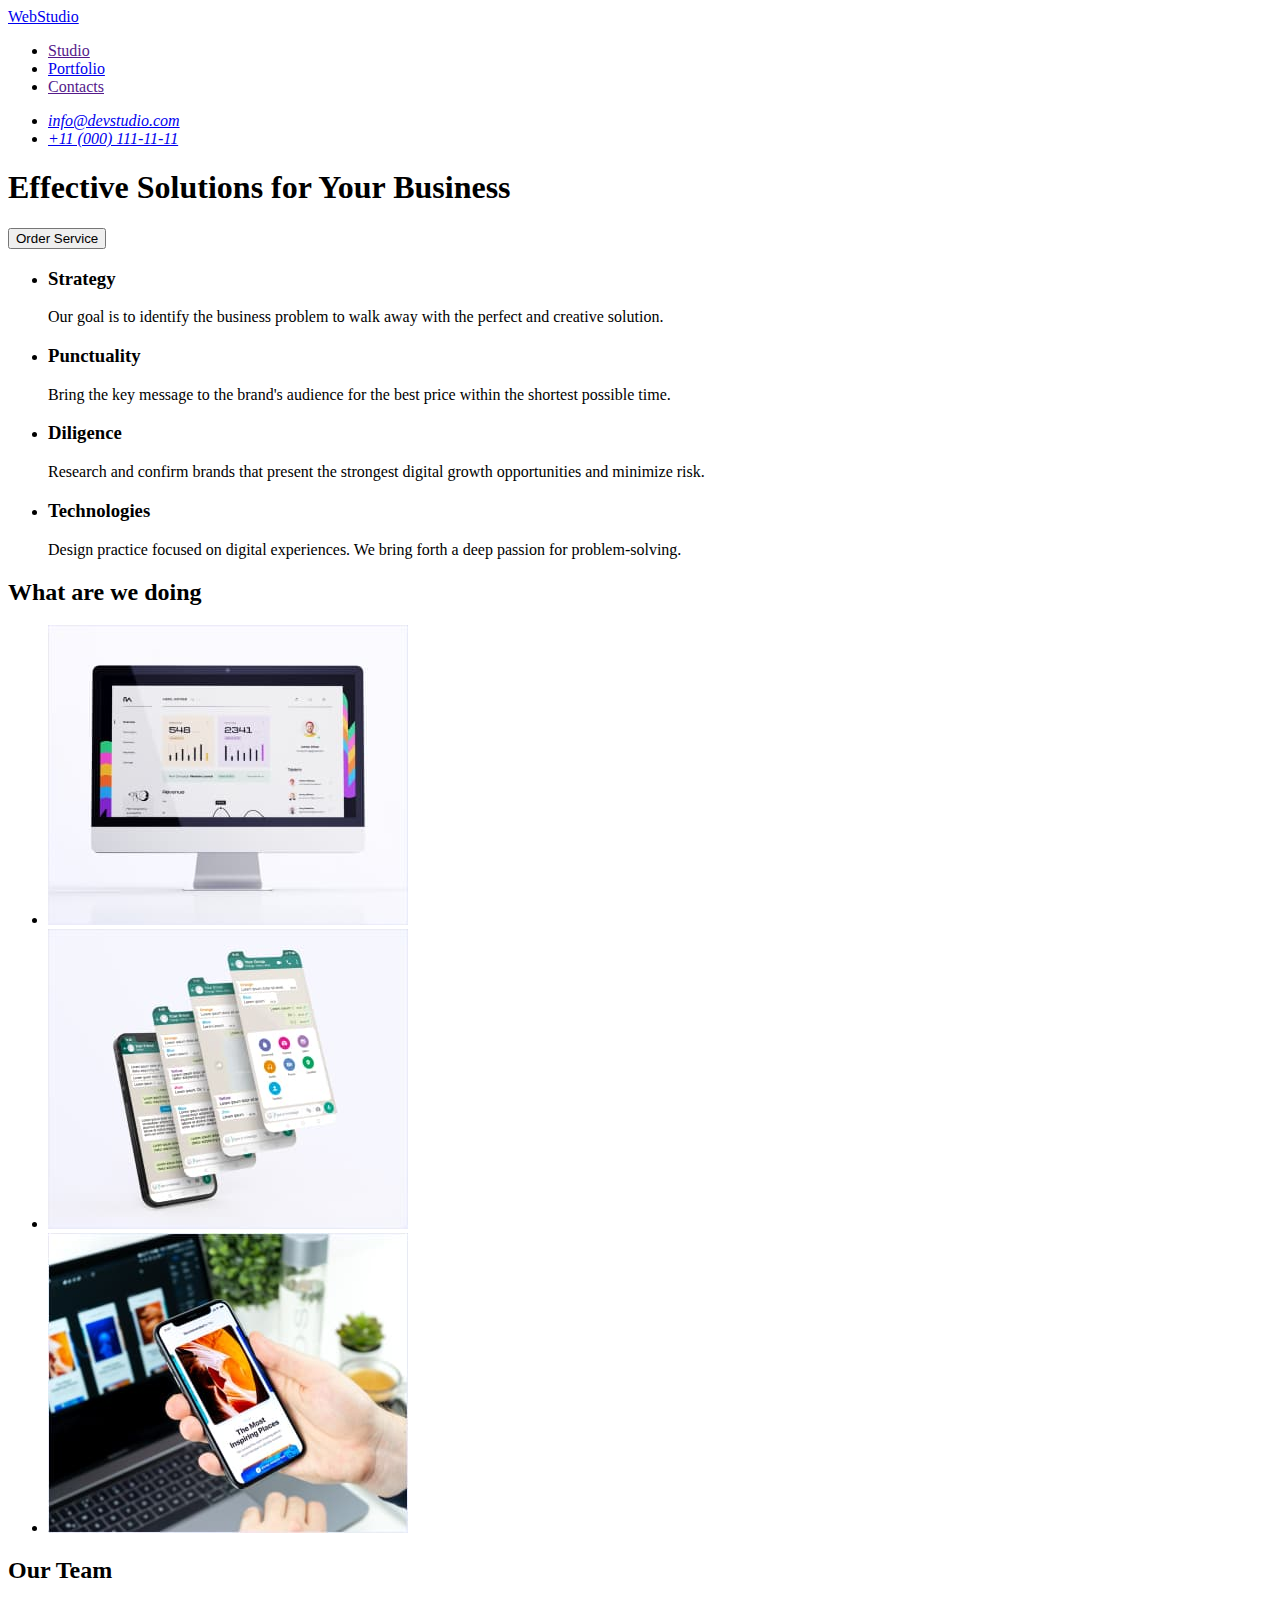
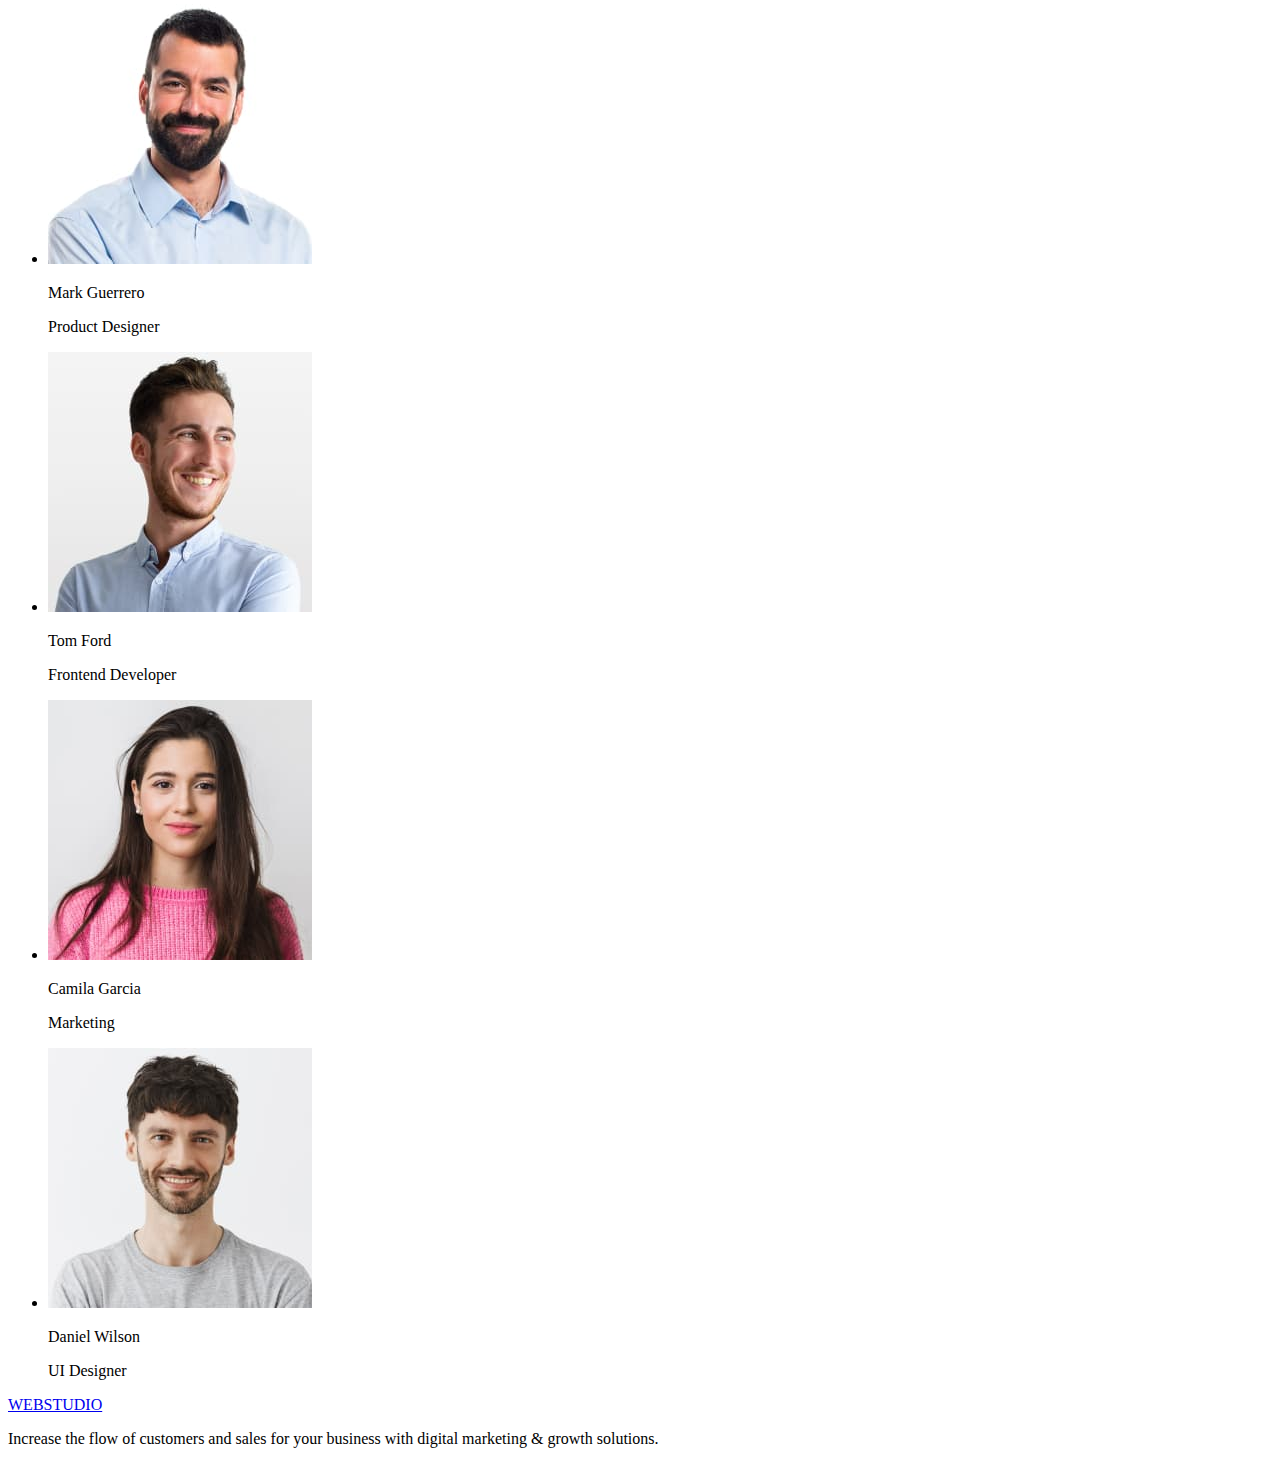
==== index.html @ 85a88cff "add portfolio.html" ====
<!DOCTYPE html>
<html lang="en">
  <head>
    <meta charset="UTF-8" />
    <meta name="viewport" content="width=device-width, initial-scale=1.0" />
    <title>Document</title>
  </head>
  <body>
    <header class="header">
      <nav class="nav">
        <a class="logo-link link" href="index.html">WebStudio</a>
        <ul class="nav-list">
          <li><a href="" class="nav-item link">Studio</a></li>
          <li><a href="./potfolio.html" class="nav-item link">Portfolio</a></li>
          <li><a href="" class="nav-item link">Contacts</a></li>
        </ul>
      </nav>
      <address>
        <ul>
          <li><a href="mailto:info@devstudio.com">info@devstudio.com</a></li>
          <li><a href="tel:+110001111111">+11 (000) 111-11-11</a></li>
        </ul>
      </address>
    </header>
    <main>
      <!-- Order Block -->
      <section>
        <h1>Effective Solutions for Your Business</h1>
        <button type="button">Order Service</button>
      </section>
      <!-- Business Features -->
      <section>
        <h2 hidden>Business Features</h2>
        <ul>
          <li>
            <h3>Strategy</h3>
            <p>
              Our goal is to identify the business problem to walk away with the
              perfect and creative solution.
            </p>
          </li>
          <li>
            <h3>Punctuality</h3>
            <p>
              Bring the key message to the brand's audience for the best price
              within the shortest possible time.
            </p>
          </li>
          <li>
            <h3>Diligence</h3>
            <p>
              Research and confirm brands that present the strongest digital
              growth opportunities and minimize risk.
            </p>
          </li>
          <li>
            <h3>Technologies</h3>
            <p>
              Design practice focused on digital experiences. We bring forth a
              deep passion for problem-solving.
            </p>
          </li>
        </ul>
      </section>
      <!-- Works -->
      <section>
        <h2>What are we doing</h2>
        <ul>
          <li>
            <img
              src="./images/work/img-1.jpg"
              width="360"
              height="300"
              alt="Site"
            />
          </li>
          <li>
            <img
              src="./images/work/img-2.jpg"
              width="360"
              height="300"
              alt="Messenger"
            />
          </li>
          <li>
            <img
              src="./images/work/img-3.jpg"
              width="360"
              height="300"
              alt="Mobile App"
            />
          </li>
        </ul>
      </section>
      <!-- Team -->
      <section>
        <h2>Our Team</h2>
        <ul>
          <li>
            <img
              src="./images/team/img-1.jpg"
              alt="Mark Guerrero"
              width="264"
              height="260"
            />
            <p>Mark Guerrero</p>
            <p>Product Designer</p>
          </li>
          <li>
            <img
              src="./images/team/img-2.jpg"
              alt="Tom Ford"
              width="264"
              height="260"
            />
            <p>Tom Ford</p>
            <p>Frontend Developer</p>
          </li>
          <li>
            <img
              src="./images/team/img-3.jpg"
              alt="Camila Garcia"
              width="264"
              height="260"
            />
            <p>Camila Garcia</p>
            <p>Marketing</p>
          </li>
          <li>
            <img
              src="./images/team/img-4.jpg"
              alt="Daniel Wilson"
              width="264"
              height="260"
            />
            <p>Daniel Wilson</p>
            <p>UI Designer</p>
          </li>
        </ul>
      </section>
    </main>
    <footer>
      <a href="index.html">WEBSTUDIO</a>
      <p>
        Increase the flow of customers and sales for your business with digital
        marketing & growth solutions.
      </p>
    </footer>
  </body>
</html>
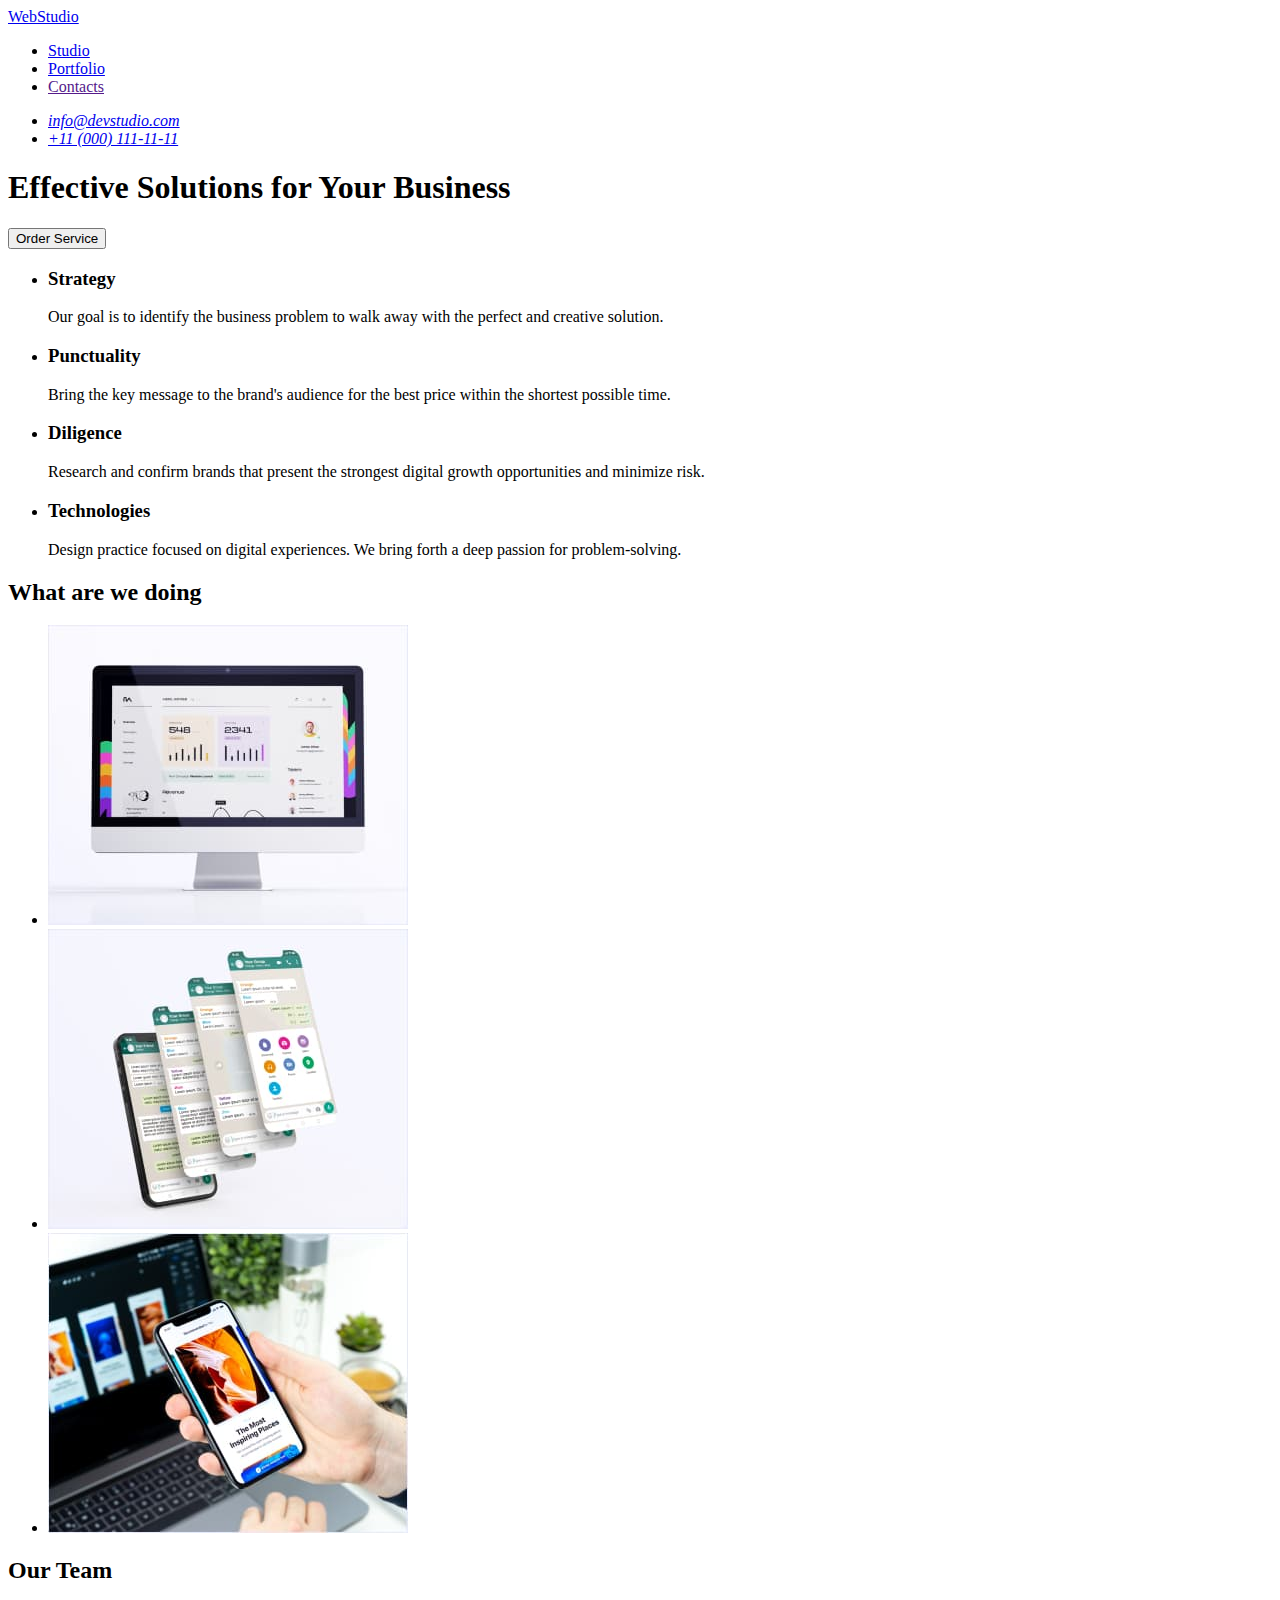
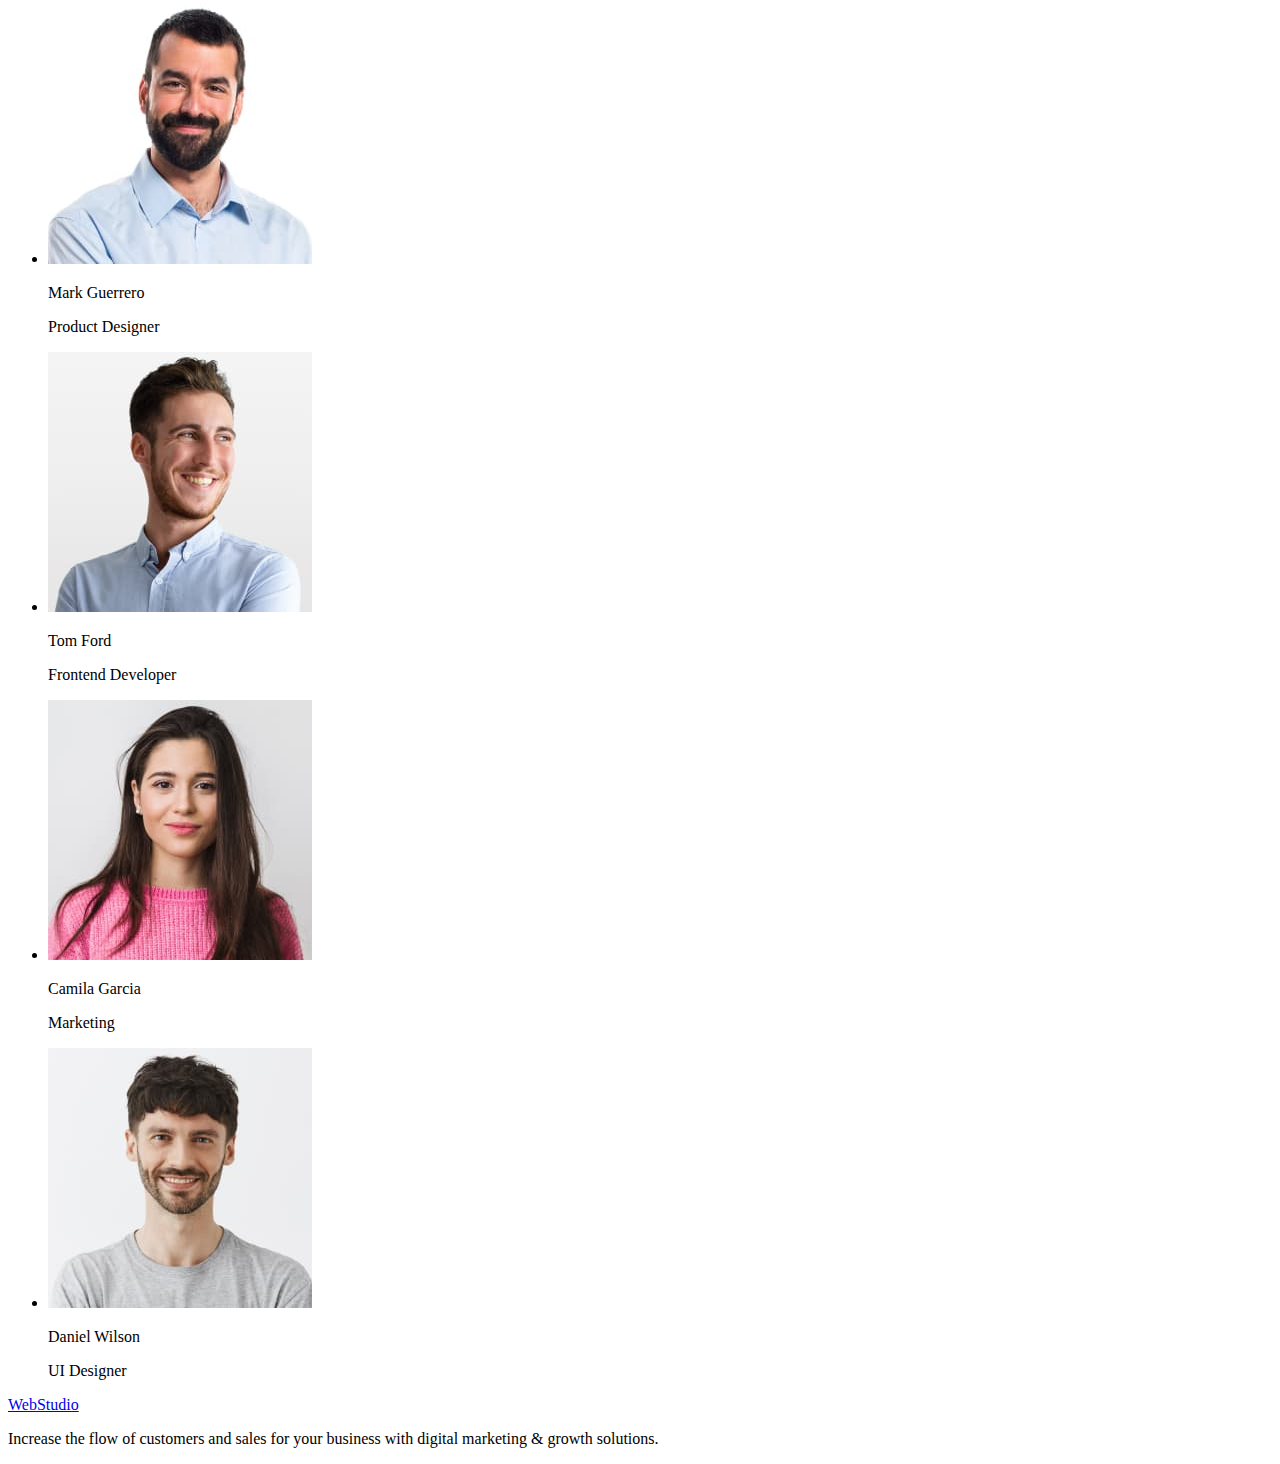
==== commit e122ccf4: "renew Readme and links" ====
--- a/index.html
+++ b/index.html
@@ -8,9 +8,9 @@
   <body>
     <header class="header">
       <nav class="nav">
-        <a class="logo-link link" href="index.html">WebStudio</a>
+        <a class="logo-link link" href="./index.html">WebStudio</a>
         <ul class="nav-list">
-          <li><a href="" class="nav-item link">Studio</a></li>
+          <li><a href="./index.html" class="nav-item link">Studio</a></li>
           <li><a href="./potfolio.html" class="nav-item link">Portfolio</a></li>
           <li><a href="" class="nav-item link">Contacts</a></li>
         </ul>
@@ -140,7 +140,7 @@
       </section>
     </main>
     <footer>
-      <a href="index.html">WEBSTUDIO</a>
+      <a href="./index.html">WebStudio</a>
       <p>
         Increase the flow of customers and sales for your business with digital
         marketing & growth solutions.
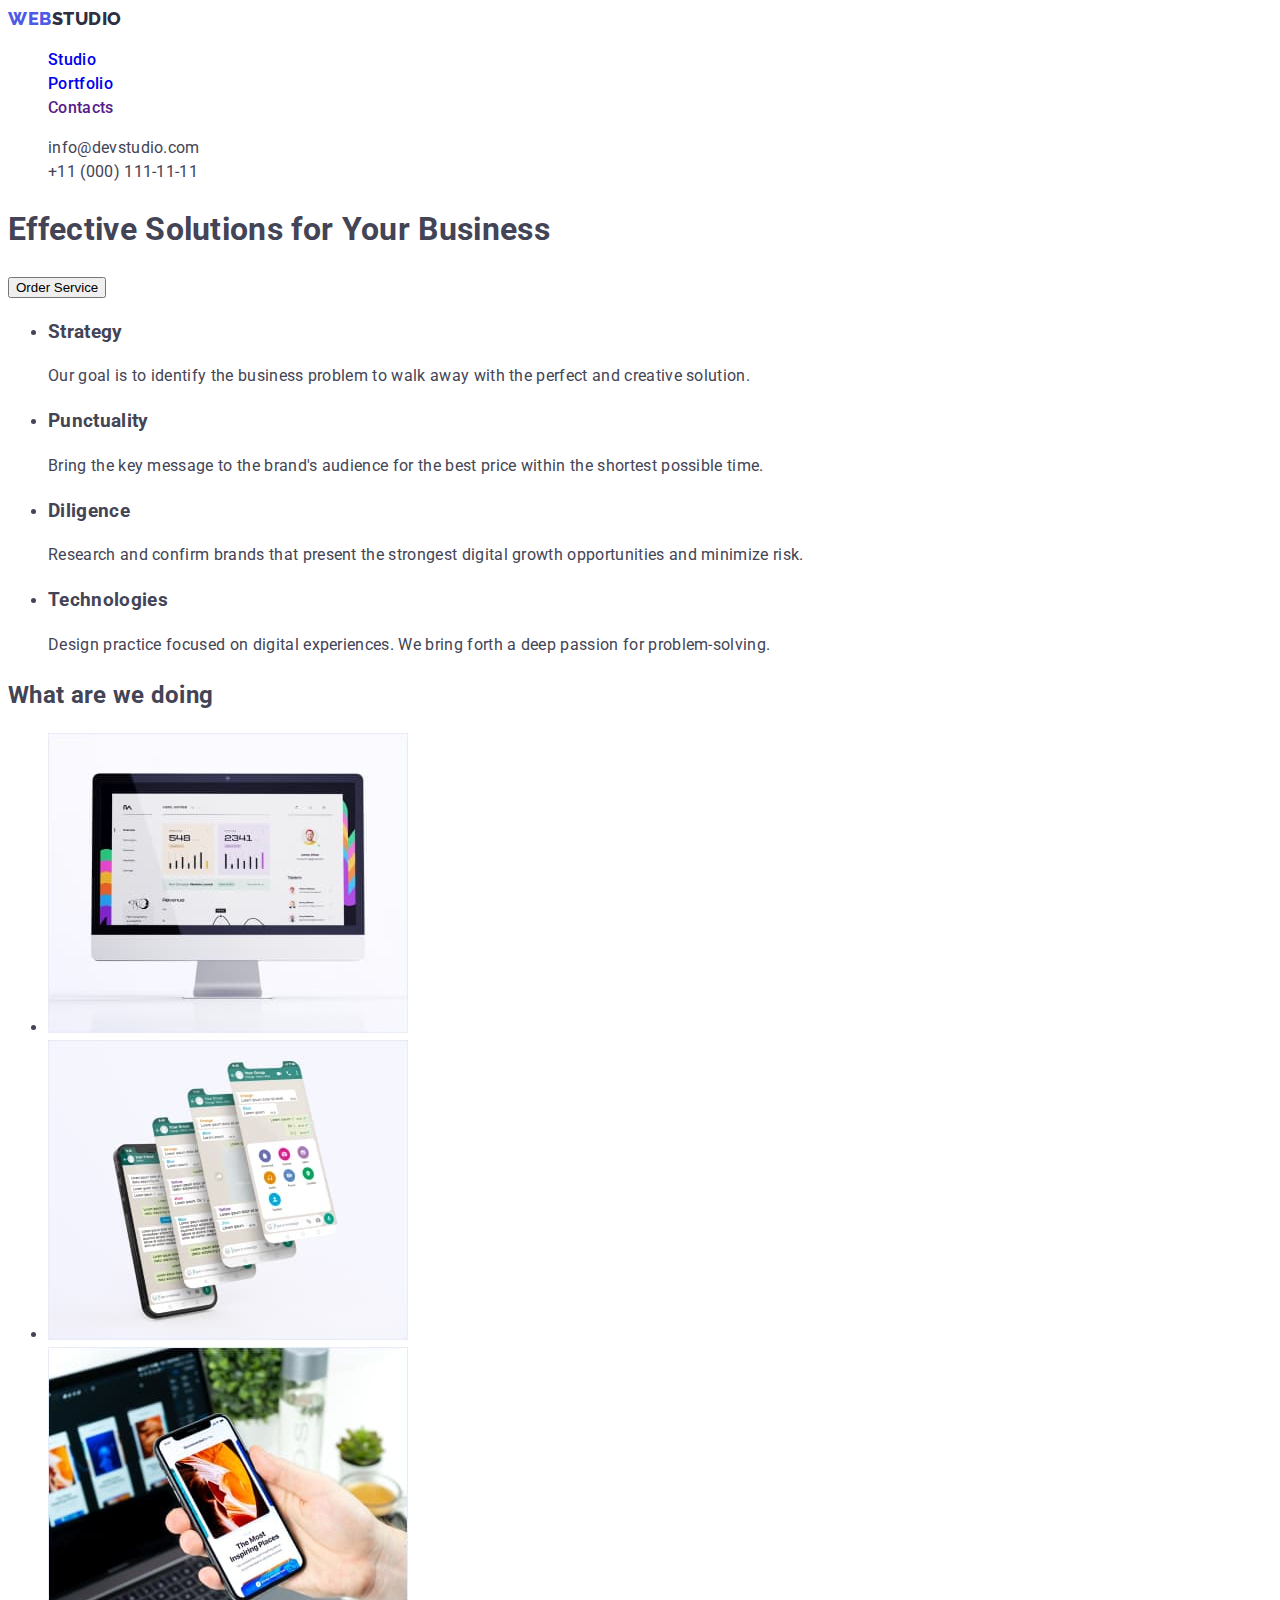
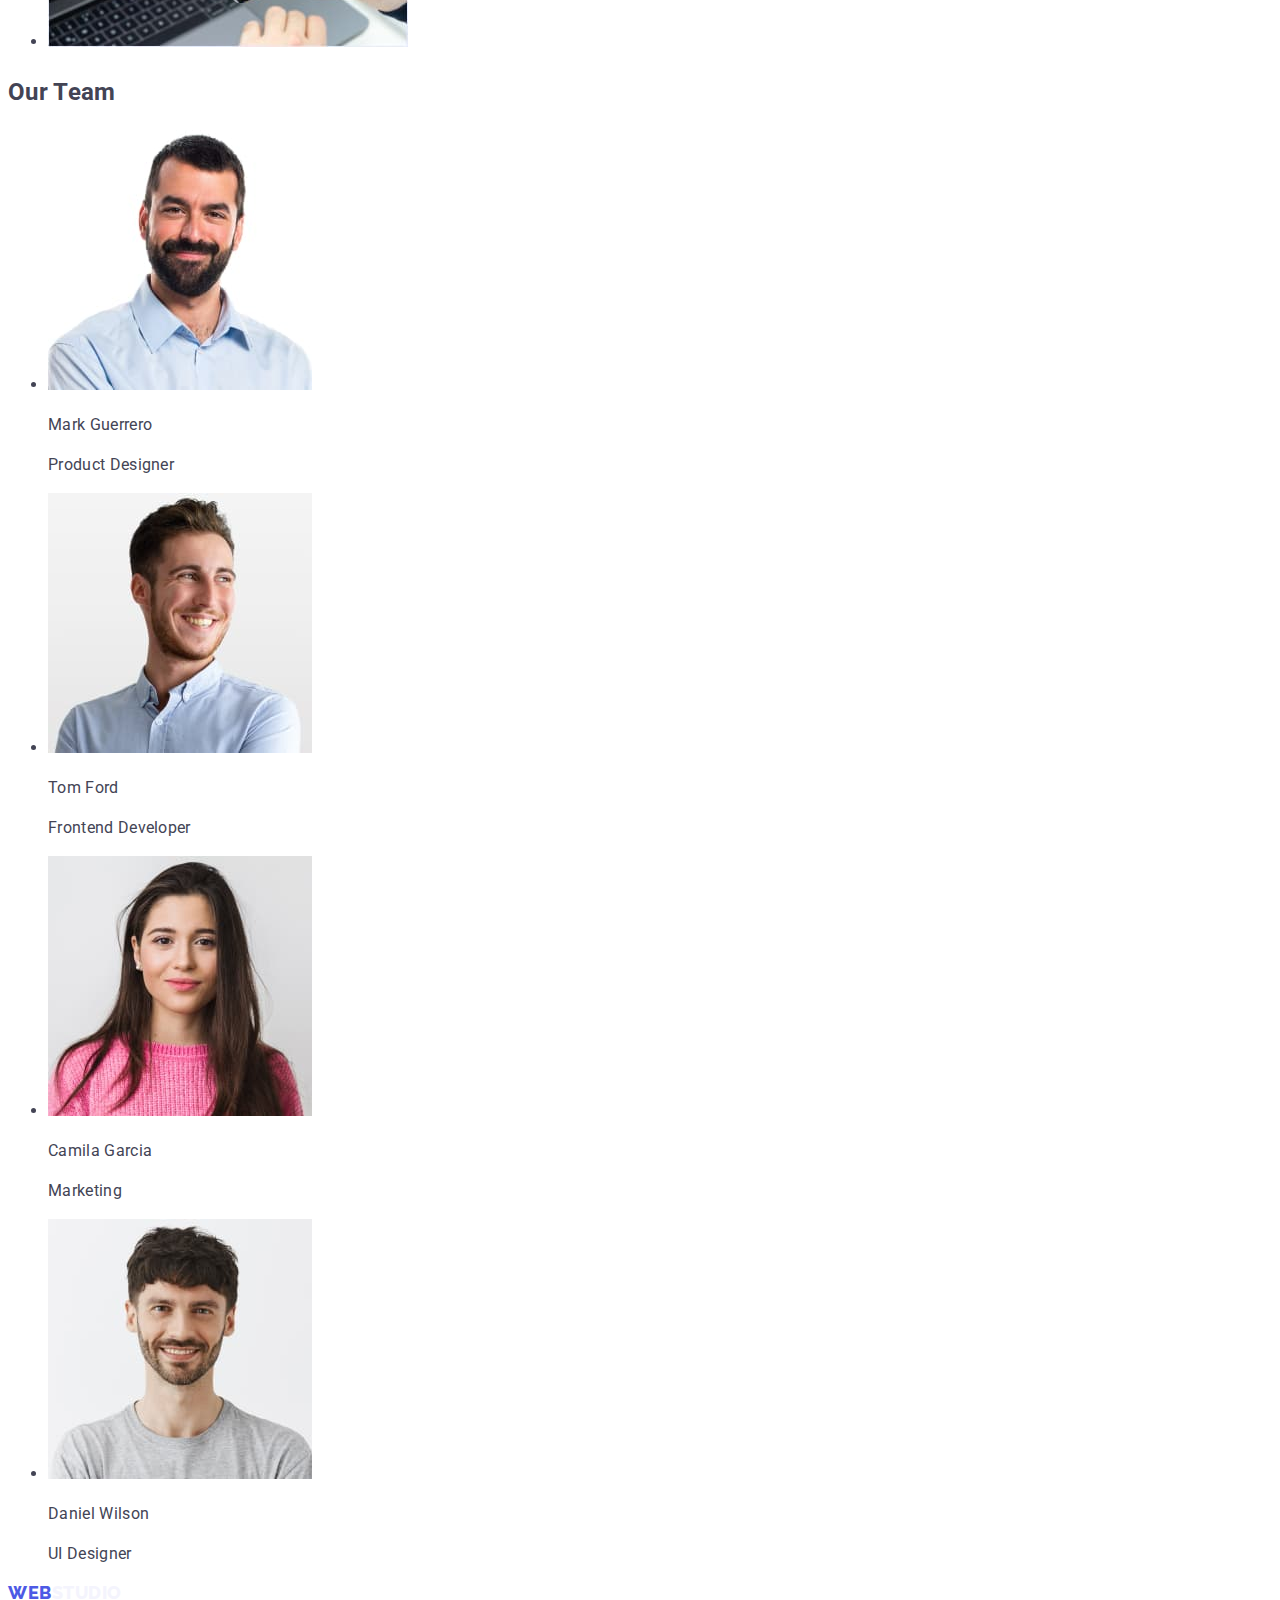
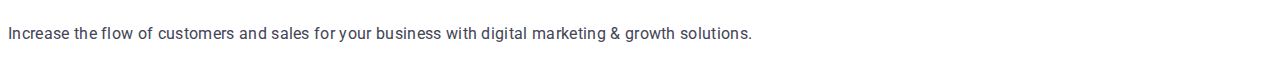
==== commit 420cb5a5: "update Header style text and color" ====
--- a/index.html
+++ b/index.html
@@ -4,21 +4,45 @@
     <meta charset="UTF-8" />
     <meta name="viewport" content="width=device-width, initial-scale=1.0" />
     <title>Document</title>
+    <!-- Fonts -->
+    <link rel="preconnect" href="https://fonts.googleapis.com" />
+    <link rel="preconnect" href="https://fonts.gstatic.com" crossorigin />
+    <link
+      href="https://fonts.googleapis.com/css2?family=Raleway:wght@800&family=Roboto:wght@400;500;700&display=swap"
+      rel="stylesheet"
+    />
+    <link rel="stylesheet" href="./css/style.css" />
   </head>
   <body>
     <header class="header">
       <nav class="nav">
-        <a class="logo-link link" href="./index.html">WebStudio</a>
-        <ul class="nav-list">
-          <li><a href="./index.html" class="nav-item link">Studio</a></li>
-          <li><a href="./potfolio.html" class="nav-item link">Portfolio</a></li>
-          <li><a href="" class="nav-item link">Contacts</a></li>
+        <a class="logo-link link" href="./index.html">
+          Web<span class="logo-dark">Studio</span>
+        </a>
+        <ul class="nav-list list">
+          <li class="nav-item">
+            <a href="./index.html" class="nav-link link">Studio</a>
+          </li>
+          <li class="nav-item">
+            <a href="./potfolio.html" class="nav-link link">Portfolio</a>
+          </li>
+          <li class="nav-item">
+            <a href="" class="nav-link link">Contacts</a>
+          </li>
         </ul>
       </nav>
       <address>
-        <ul>
-          <li><a href="mailto:info@devstudio.com">info@devstudio.com</a></li>
-          <li><a href="tel:+110001111111">+11 (000) 111-11-11</a></li>
+        <ul class="address-list list">
+          <li class="address-item">
+            <a href="mailto:info@devstudio.com" class="address-link link">
+              info@devstudio.com
+            </a>
+          </li>
+          <li class="address-item">
+            <a href="tel:+110001111111" class="address-link link">
+              +11 (000) 111-11-11
+            </a>
+          </li>
         </ul>
       </address>
     </header>
@@ -140,7 +164,9 @@
       </section>
     </main>
     <footer>
-      <a href="./index.html">WebStudio</a>
+      <a href="./index.html" class="logo-link link"
+        >Web<span class="logo-light">Studio</span></a
+      >
       <p>
         Increase the flow of customers and sales for your business with digital
         marketing & growth solutions.
--- a/css/style.css
+++ b/css/style.css
@@ -0,0 +1,82 @@
+:root {
+  --color-iris: #4d5ae5;
+  --color-ocean: #404bbf;
+  --color-navy-blue: #2e2f42;
+  --color-green: #31d0aa;
+  --color-slate: #434455;
+  --color-light-slate: #8e8f99;
+  --color-cornflower: #e7e9fc;
+  --color-cloud: #f4f4fd;
+  --color-navy-blue-modal: #2e2f42;
+  --color-grey: #2e2f42;
+
+  /* Header background, team card background */
+  --color-white: #ffffff;
+  --color-dairy: #fcfcfc;
+}
+
+body {
+  font-family: 'Roboto', sans-serif;
+  font-weight: 400;
+  font-size: 16px;
+  line-height: 1.5;
+  letter-spacing: 0.02em;
+  color: var(--color-slate);
+  background-color: var(--color-white);
+}
+
+/* Reset  */
+
+.list {
+  list-style: none;
+}
+.link {
+  text-decoration: none;
+}
+
+/**
+  |============================
+  | Header
+  |============================
+*/
+.header {
+}
+.nav {
+}
+.logo-link {
+  font-family: 'Raleway', sans-serif;
+  font-weight: 800;
+  font-size: 18px;
+  line-height: 1.17;
+  letter-spacing: 0.03em;
+  text-transform: uppercase;
+  color: var(--color-iris);
+}
+.logo-dark {
+  color: var(--color-navy-blue);
+}
+.nav-list {
+}
+.nav-item {
+  font-weight: 500;
+  color: var(--color-navy-blue);
+}
+.nav-link {
+}
+.address-list {
+}
+.address-item {
+  font-style: normal;
+}
+.address-link {
+  color: var(--color-slate);
+}
+
+/**
+  |============================
+  | Footer
+  |============================
+*/
+.logo-light {
+  color: var(--color-cloud);
+}
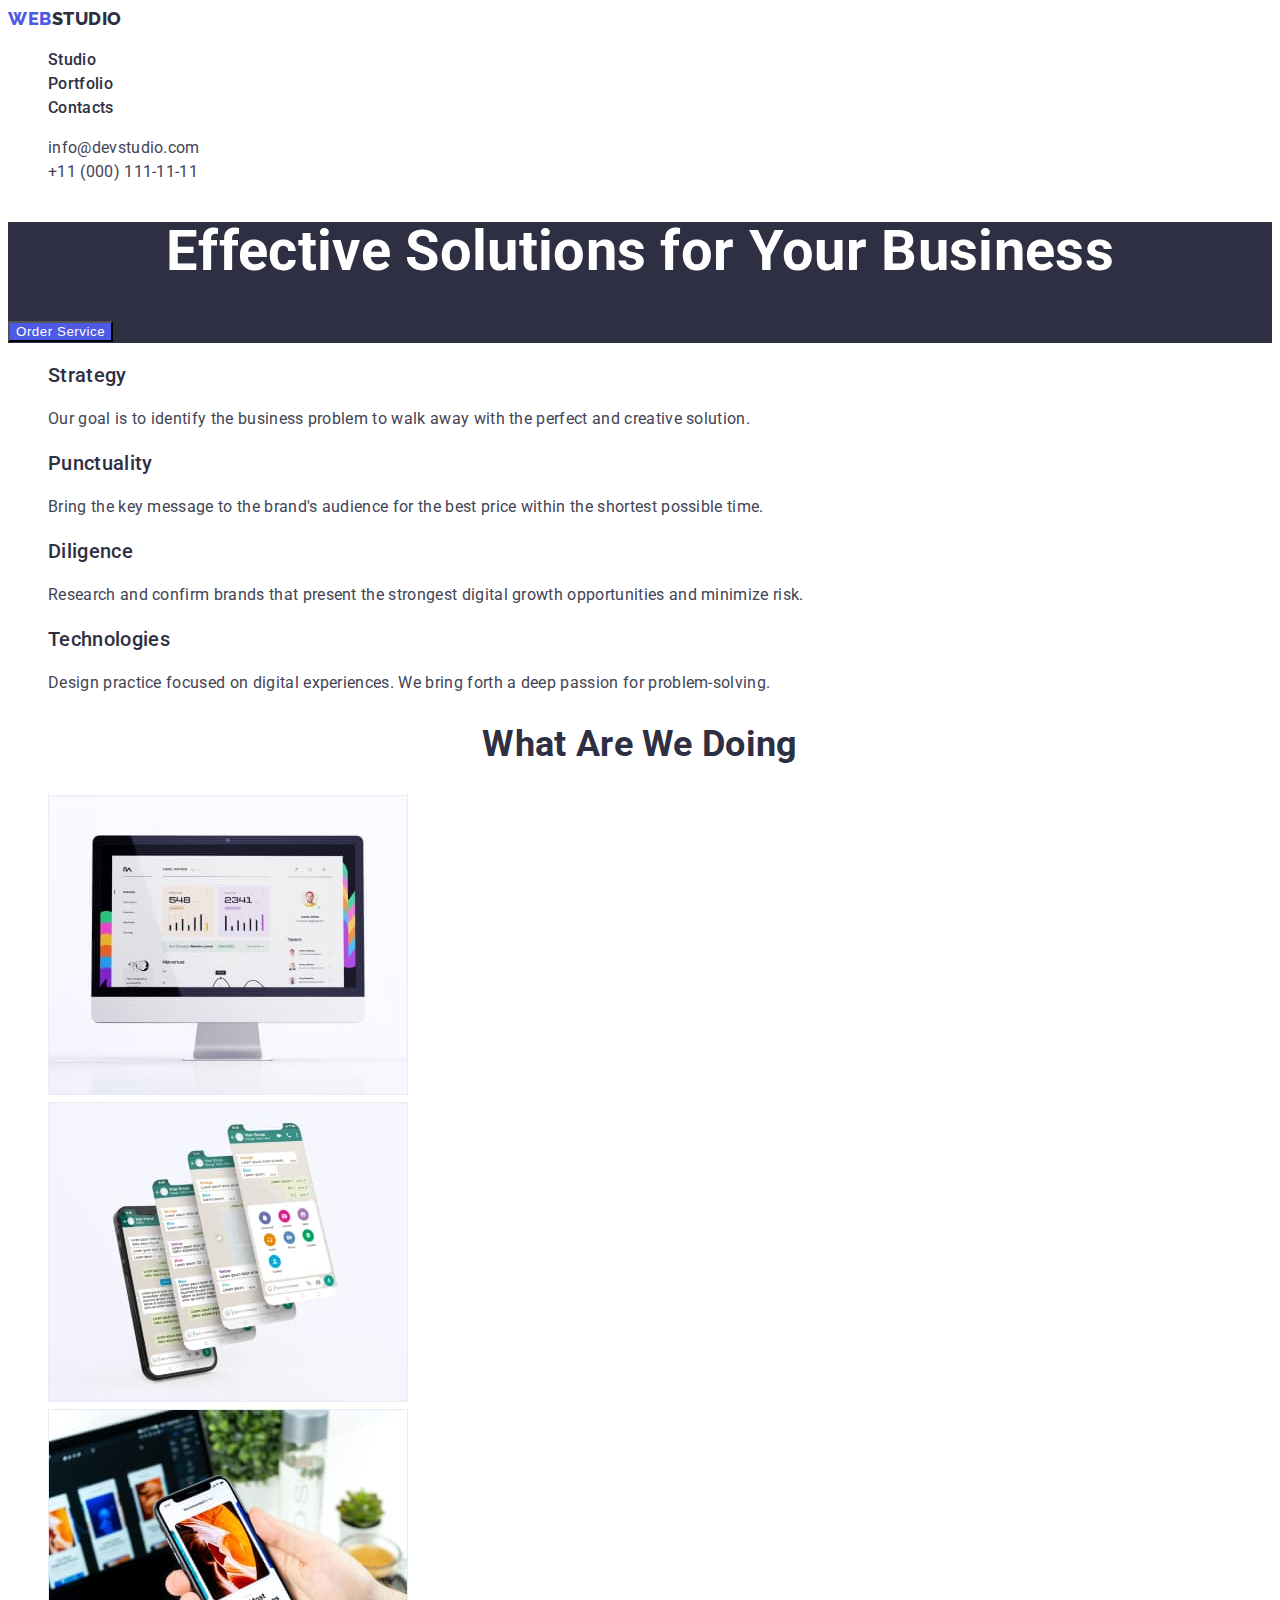
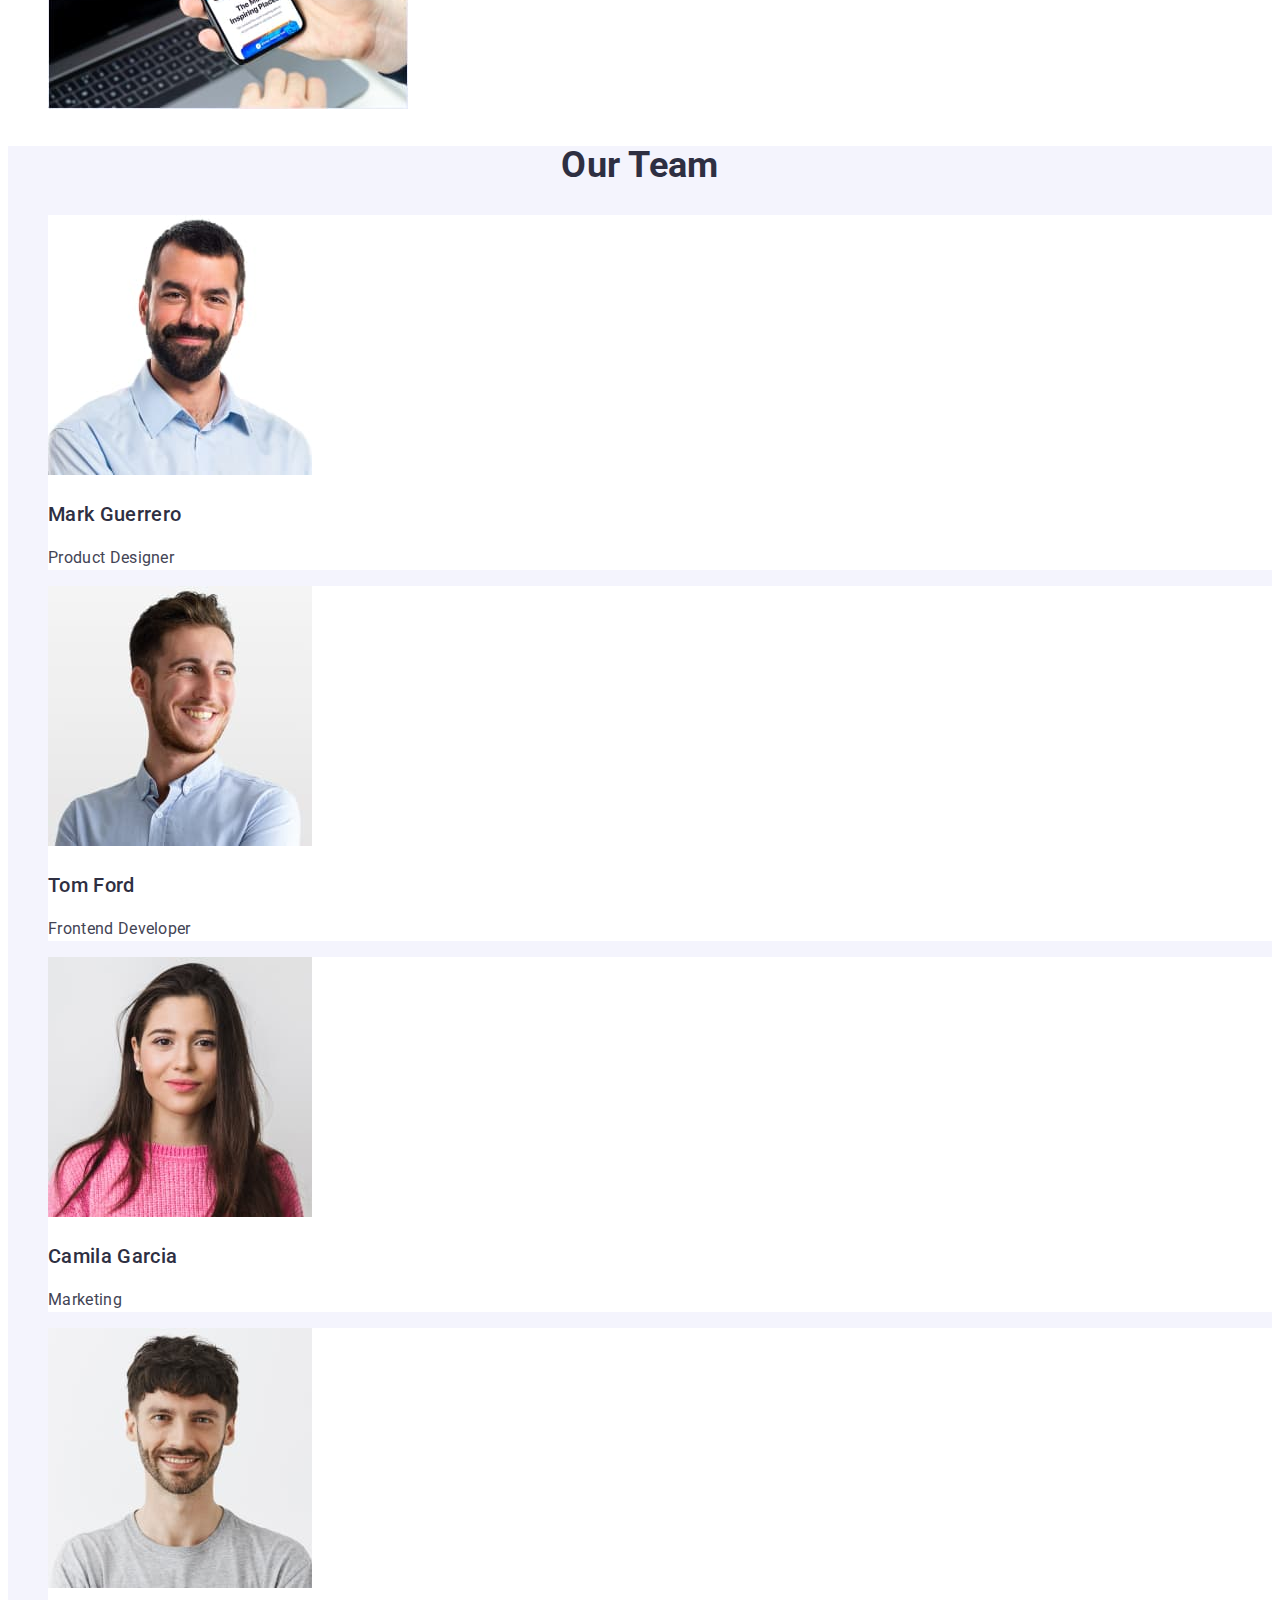
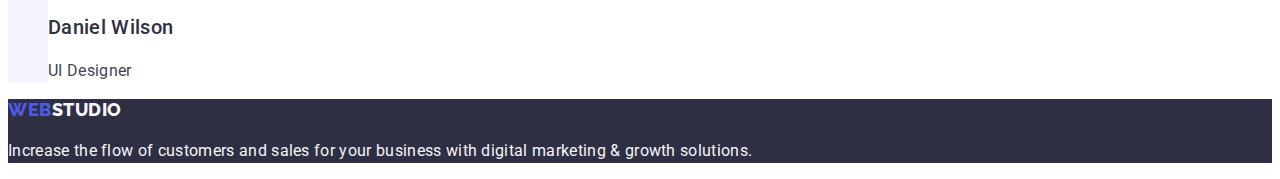
==== commit d7adb5a7: "update index.html with fonts ann colors" ====
--- a/index.html
+++ b/index.html
@@ -3,7 +3,7 @@
   <head>
     <meta charset="UTF-8" />
     <meta name="viewport" content="width=device-width, initial-scale=1.0" />
-    <title>Document</title>
+    <title>WebStudio</title>
     <!-- Fonts -->
     <link rel="preconnect" href="https://fonts.googleapis.com" />
     <link rel="preconnect" href="https://fonts.gstatic.com" crossorigin />
@@ -11,6 +11,7 @@
       href="https://fonts.googleapis.com/css2?family=Raleway:wght@800&family=Roboto:wght@400;500;700&display=swap"
       rel="stylesheet"
     />
+    <!-- Customer Style -->
     <link rel="stylesheet" href="./css/style.css" />
   </head>
   <body>
@@ -48,38 +49,38 @@
     </header>
     <main>
       <!-- Order Block -->
-      <section>
-        <h1>Effective Solutions for Your Business</h1>
-        <button type="button">Order Service</button>
+      <section class="order">
+        <h1 class="primary-title">Effective Solutions for Your Business</h1>
+        <button type="button" class="order-btn">Order Service</button>
       </section>
       <!-- Business Features -->
       <section>
-        <h2 hidden>Business Features</h2>
-        <ul>
-          <li>
-            <h3>Strategy</h3>
-            <p>
+        <h2 class="section-title" hidden>Business Features</h2>
+        <ul class="features-list list">
+          <li class="feature-item">
+            <h3 class="item-title">Strategy</h3>
+            <p class="item-text">
               Our goal is to identify the business problem to walk away with the
               perfect and creative solution.
             </p>
           </li>
-          <li>
-            <h3>Punctuality</h3>
-            <p>
+          <li class="feature-item">
+            <h3 class="item-title">Punctuality</h3>
+            <p class="item-text">
               Bring the key message to the brand's audience for the best price
               within the shortest possible time.
             </p>
           </li>
-          <li>
-            <h3>Diligence</h3>
-            <p>
+          <li class="feature-item">
+            <h3 class="item-title">Diligence</h3>
+            <p class="item-text">
               Research and confirm brands that present the strongest digital
               growth opportunities and minimize risk.
             </p>
           </li>
-          <li>
-            <h3>Technologies</h3>
-            <p>
+          <li class="feature-item">
+            <h3 class="item-title">Technologies</h3>
+            <p class="item-text">
               Design practice focused on digital experiences. We bring forth a
               deep passion for problem-solving.
             </p>
@@ -88,9 +89,9 @@
       </section>
       <!-- Works -->
       <section>
-        <h2>What are we doing</h2>
-        <ul>
-          <li>
+        <h2 class="section-title">what are we doing</h2>
+        <ul class="work-list list">
+          <li class="work-item">
             <img
               src="./images/work/img-1.jpg"
               width="360"
@@ -98,7 +99,7 @@
               alt="Site"
             />
           </li>
-          <li>
+          <li class="work-item">
             <img
               src="./images/work/img-2.jpg"
               width="360"
@@ -106,7 +107,7 @@
               alt="Messenger"
             />
           </li>
-          <li>
+          <li class="work-item">
             <img
               src="./images/work/img-3.jpg"
               width="360"
@@ -117,57 +118,57 @@
         </ul>
       </section>
       <!-- Team -->
-      <section>
-        <h2>Our Team</h2>
-        <ul>
-          <li>
+      <section class="team">
+        <h2 class="section-title">our team</h2>
+        <ul class="team-list list">
+          <li class="team-item">
             <img
               src="./images/team/img-1.jpg"
               alt="Mark Guerrero"
               width="264"
               height="260"
             />
-            <p>Mark Guerrero</p>
-            <p>Product Designer</p>
+            <h3 class="item-title">Mark Guerrero</h3>
+            <p class="item-text">Product Designer</p>
           </li>
-          <li>
+          <li class="team-item">
             <img
               src="./images/team/img-2.jpg"
               alt="Tom Ford"
               width="264"
               height="260"
             />
-            <p>Tom Ford</p>
-            <p>Frontend Developer</p>
+            <h3 class="item-title">Tom Ford</h3>
+            <p class="item-text">Frontend Developer</p>
           </li>
-          <li>
+          <li class="team-item">
             <img
               src="./images/team/img-3.jpg"
               alt="Camila Garcia"
               width="264"
               height="260"
             />
-            <p>Camila Garcia</p>
-            <p>Marketing</p>
+            <h3 class="item-title">Camila Garcia</h3>
+            <p class="item-text">Marketing</p>
           </li>
-          <li>
+          <li class="team-item">
             <img
               src="./images/team/img-4.jpg"
               alt="Daniel Wilson"
               width="264"
               height="260"
             />
-            <p>Daniel Wilson</p>
-            <p>UI Designer</p>
+            <h3 class="item-title">Daniel Wilson</h3>
+            <p class="item-text">UI Designer</p>
           </li>
         </ul>
       </section>
     </main>
-    <footer>
+    <footer class="footer">
       <a href="./index.html" class="logo-link link"
         >Web<span class="logo-light">Studio</span></a
       >
-      <p>
+      <p class="footer-text">
         Increase the flow of customers and sales for your business with digital
         marketing & growth solutions.
       </p>
--- a/css/style.css
+++ b/css/style.css
@@ -58,18 +58,101 @@
 .nav-list {
 }
 .nav-item {
+}
+.nav-link {
   font-weight: 500;
   color: var(--color-navy-blue);
 }
-.nav-link {
+.nav-link:hover,
+.nav-link:focus {
+  color: var(--color-ocean);
 }
 .address-list {
 }
 .address-item {
-  font-style: normal;
 }
 .address-link {
+  font-style: normal;
   color: var(--color-slate);
+}
+.address-link:hover,
+.address-link:focus {
+  color: var(--color-ocean);
+}
+
+/**
+  |============================
+  | Section Order
+  |============================
+*/
+.order {
+  background-color: var(--color-navy-blue);
+}
+.primary-title {
+  font-size: 56px;
+  line-height: 1.07;
+  text-align: center;
+  color: var(--color-white);
+}
+.order-btn {
+  font-weight: 500;
+  letter-spacing: 0.04em;
+  color: var(--color-white);
+  background-color: var(--color-iris);
+  cursor: pointer;
+}
+.order-btn:hover,
+.order-btn:focus {
+  background-color: var(--color-ocean);
+}
+
+/**
+  |============================
+  | Section Features
+  |============================
+*/
+.section-title {
+  font-size: 36px;
+  line-height: 1.11;
+  text-align: center;
+  text-transform: capitalize;
+  color: var(--color-navy-blue);
+}
+.features-list {
+}
+.feature-item {
+}
+.item-title {
+  font-weight: 500;
+  font-size: 20px;
+  line-height: 1.2;
+  color: var(--color-navy-blue);
+}
+.item-text {
+}
+
+/**
+  |============================
+  | Section Works
+  |============================
+*/
+.work-list {
+}
+.work-item {
+}
+
+/**
+  |============================
+  | Section Team
+  |============================
+*/
+.team {
+  background-color: var(--color-cloud);
+}
+.team-list {
+}
+.team-item {
+  background-color: var(--color-white);
 }
 
 /**
@@ -77,6 +160,12 @@
   | Footer
   |============================
 */
+.footer {
+  background-color: var(--color-navy-blue);
+}
 .logo-light {
   color: var(--color-cloud);
 }
+.footer-text {
+  color: var(--color-cloud);
+}
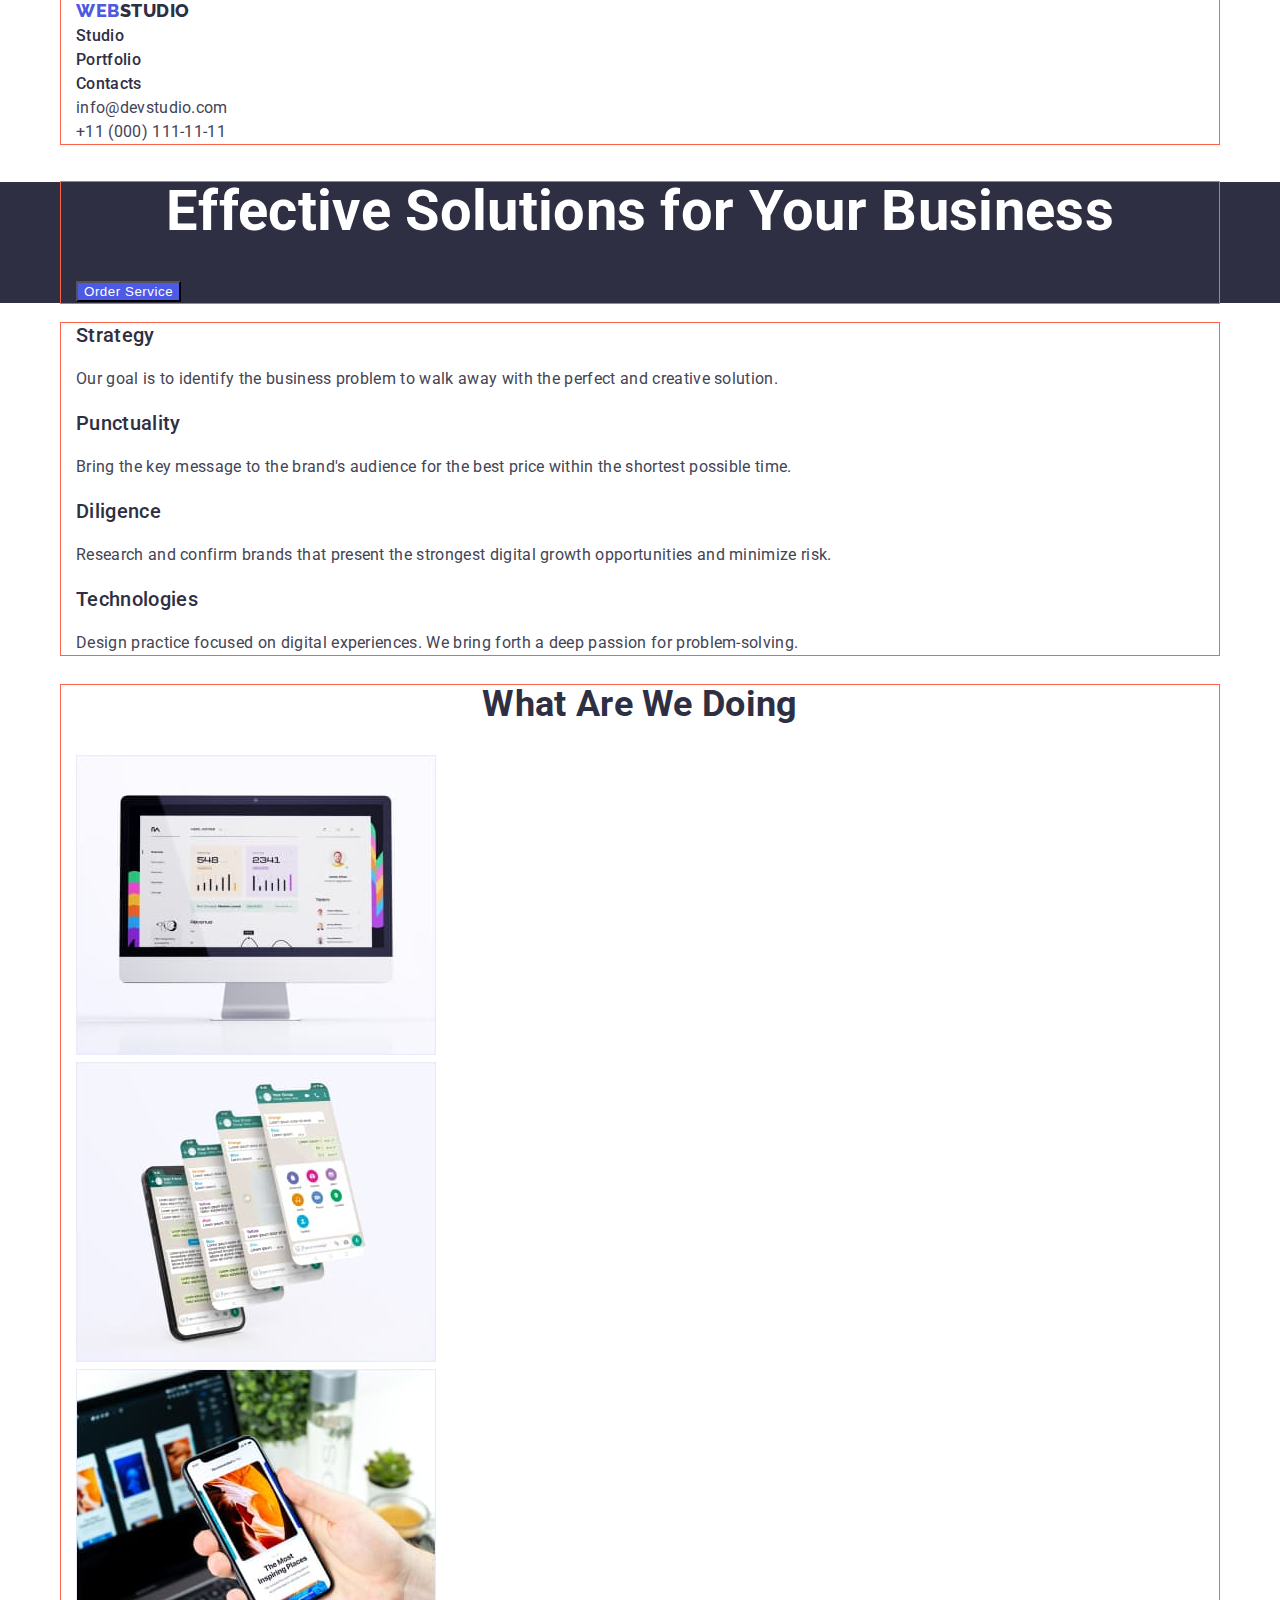
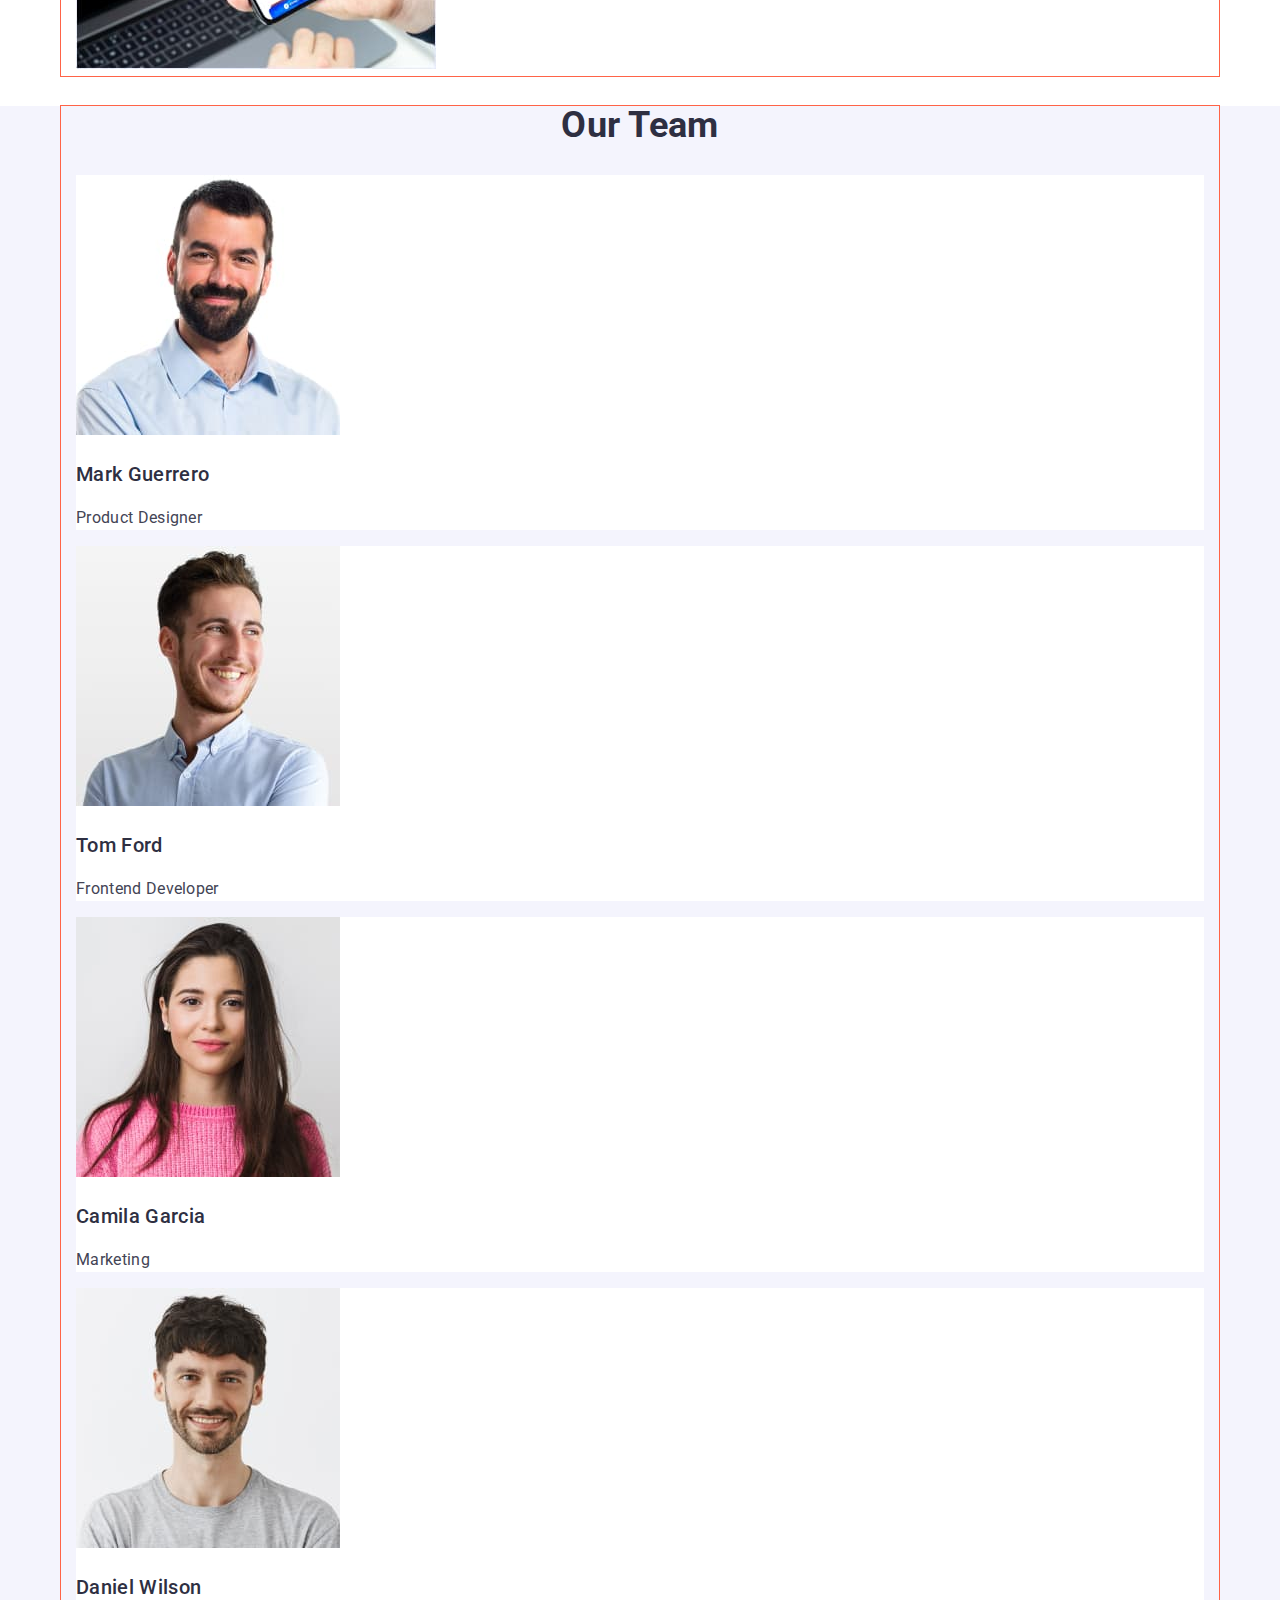
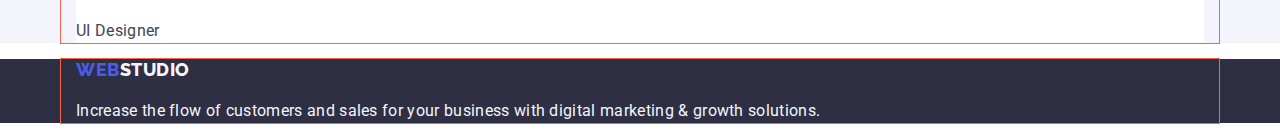
==== commit 3d614af7: "add container css index&portfolio" ====
--- a/index.html
+++ b/index.html
@@ -16,162 +16,174 @@
   </head>
   <body>
     <header class="header">
-      <nav class="nav">
-        <a class="logo-link link" href="./index.html">
-          Web<span class="logo-dark">Studio</span>
-        </a>
-        <ul class="nav-list list">
-          <li class="nav-item">
-            <a href="./index.html" class="nav-link link">Studio</a>
-          </li>
-          <li class="nav-item">
-            <a href="./potfolio.html" class="nav-link link">Portfolio</a>
-          </li>
-          <li class="nav-item">
-            <a href="" class="nav-link link">Contacts</a>
-          </li>
-        </ul>
-      </nav>
-      <address>
-        <ul class="address-list list">
-          <li class="address-item">
-            <a href="mailto:info@devstudio.com" class="address-link link">
-              info@devstudio.com
-            </a>
-          </li>
-          <li class="address-item">
-            <a href="tel:+110001111111" class="address-link link">
-              +11 (000) 111-11-11
-            </a>
-          </li>
-        </ul>
-      </address>
+      <div class="container">
+        <nav class="nav">
+          <a class="logo-link link" href="./index.html">
+            Web<span class="logo-dark">Studio</span>
+          </a>
+          <ul class="nav-list list">
+            <li class="nav-item">
+              <a href="./index.html" class="nav-link link">Studio</a>
+            </li>
+            <li class="nav-item">
+              <a href="./potfolio.html" class="nav-link link">Portfolio</a>
+            </li>
+            <li class="nav-item">
+              <a href="" class="nav-link link">Contacts</a>
+            </li>
+          </ul>
+        </nav>
+        <address>
+          <ul class="address-list list">
+            <li class="address-item">
+              <a href="mailto:info@devstudio.com" class="address-link link">
+                info@devstudio.com
+              </a>
+            </li>
+            <li class="address-item">
+              <a href="tel:+110001111111" class="address-link link">
+                +11 (000) 111-11-11
+              </a>
+            </li>
+          </ul>
+        </address>
+      </div>
     </header>
     <main>
       <!-- Order Block -->
       <section class="order">
-        <h1 class="primary-title">Effective Solutions for Your Business</h1>
-        <button type="button" class="order-btn">Order Service</button>
+        <div class="container">
+          <h1 class="primary-title">Effective Solutions for Your Business</h1>
+          <button type="button" class="order-btn">Order Service</button>
+        </div>
       </section>
       <!-- Business Features -->
       <section>
-        <h2 class="section-title" hidden>Business Features</h2>
-        <ul class="features-list list">
-          <li class="feature-item">
-            <h3 class="item-title">Strategy</h3>
-            <p class="item-text">
-              Our goal is to identify the business problem to walk away with the
-              perfect and creative solution.
-            </p>
-          </li>
-          <li class="feature-item">
-            <h3 class="item-title">Punctuality</h3>
-            <p class="item-text">
-              Bring the key message to the brand's audience for the best price
-              within the shortest possible time.
-            </p>
-          </li>
-          <li class="feature-item">
-            <h3 class="item-title">Diligence</h3>
-            <p class="item-text">
-              Research and confirm brands that present the strongest digital
-              growth opportunities and minimize risk.
-            </p>
-          </li>
-          <li class="feature-item">
-            <h3 class="item-title">Technologies</h3>
-            <p class="item-text">
-              Design practice focused on digital experiences. We bring forth a
-              deep passion for problem-solving.
-            </p>
-          </li>
-        </ul>
+        <div class="container">
+          <h2 class="section-title" hidden>Business Features</h2>
+          <ul class="features-list list">
+            <li class="feature-item">
+              <h3 class="item-title">Strategy</h3>
+              <p class="item-text">
+                Our goal is to identify the business problem to walk away with
+                the perfect and creative solution.
+              </p>
+            </li>
+            <li class="feature-item">
+              <h3 class="item-title">Punctuality</h3>
+              <p class="item-text">
+                Bring the key message to the brand's audience for the best price
+                within the shortest possible time.
+              </p>
+            </li>
+            <li class="feature-item">
+              <h3 class="item-title">Diligence</h3>
+              <p class="item-text">
+                Research and confirm brands that present the strongest digital
+                growth opportunities and minimize risk.
+              </p>
+            </li>
+            <li class="feature-item">
+              <h3 class="item-title">Technologies</h3>
+              <p class="item-text">
+                Design practice focused on digital experiences. We bring forth a
+                deep passion for problem-solving.
+              </p>
+            </li>
+          </ul>
+        </div>
       </section>
       <!-- Works -->
       <section>
-        <h2 class="section-title">what are we doing</h2>
-        <ul class="work-list list">
-          <li class="work-item">
-            <img
-              src="./images/work/img-1.jpg"
-              width="360"
-              height="300"
-              alt="Site"
-            />
-          </li>
-          <li class="work-item">
-            <img
-              src="./images/work/img-2.jpg"
-              width="360"
-              height="300"
-              alt="Messenger"
-            />
-          </li>
-          <li class="work-item">
-            <img
-              src="./images/work/img-3.jpg"
-              width="360"
-              height="300"
-              alt="Mobile App"
-            />
-          </li>
-        </ul>
+        <div class="container">
+          <h2 class="section-title">what are we doing</h2>
+          <ul class="work-list list">
+            <li class="work-item">
+              <img
+                src="./images/work/img-1.jpg"
+                width="360"
+                height="300"
+                alt="Site"
+              />
+            </li>
+            <li class="work-item">
+              <img
+                src="./images/work/img-2.jpg"
+                width="360"
+                height="300"
+                alt="Messenger"
+              />
+            </li>
+            <li class="work-item">
+              <img
+                src="./images/work/img-3.jpg"
+                width="360"
+                height="300"
+                alt="Mobile App"
+              />
+            </li>
+          </ul>
+        </div>
       </section>
       <!-- Team -->
       <section class="team">
-        <h2 class="section-title">our team</h2>
-        <ul class="team-list list">
-          <li class="team-item">
-            <img
-              src="./images/team/img-1.jpg"
-              alt="Mark Guerrero"
-              width="264"
-              height="260"
-            />
-            <h3 class="item-title">Mark Guerrero</h3>
-            <p class="item-text">Product Designer</p>
-          </li>
-          <li class="team-item">
-            <img
-              src="./images/team/img-2.jpg"
-              alt="Tom Ford"
-              width="264"
-              height="260"
-            />
-            <h3 class="item-title">Tom Ford</h3>
-            <p class="item-text">Frontend Developer</p>
-          </li>
-          <li class="team-item">
-            <img
-              src="./images/team/img-3.jpg"
-              alt="Camila Garcia"
-              width="264"
-              height="260"
-            />
-            <h3 class="item-title">Camila Garcia</h3>
-            <p class="item-text">Marketing</p>
-          </li>
-          <li class="team-item">
-            <img
-              src="./images/team/img-4.jpg"
-              alt="Daniel Wilson"
-              width="264"
-              height="260"
-            />
-            <h3 class="item-title">Daniel Wilson</h3>
-            <p class="item-text">UI Designer</p>
-          </li>
-        </ul>
+        <div class="container">
+          <h2 class="section-title">our team</h2>
+          <ul class="team-list list">
+            <li class="team-item">
+              <img
+                src="./images/team/img-1.jpg"
+                alt="Mark Guerrero"
+                width="264"
+                height="260"
+              />
+              <h3 class="item-title">Mark Guerrero</h3>
+              <p class="item-text">Product Designer</p>
+            </li>
+            <li class="team-item">
+              <img
+                src="./images/team/img-2.jpg"
+                alt="Tom Ford"
+                width="264"
+                height="260"
+              />
+              <h3 class="item-title">Tom Ford</h3>
+              <p class="item-text">Frontend Developer</p>
+            </li>
+            <li class="team-item">
+              <img
+                src="./images/team/img-3.jpg"
+                alt="Camila Garcia"
+                width="264"
+                height="260"
+              />
+              <h3 class="item-title">Camila Garcia</h3>
+              <p class="item-text">Marketing</p>
+            </li>
+            <li class="team-item">
+              <img
+                src="./images/team/img-4.jpg"
+                alt="Daniel Wilson"
+                width="264"
+                height="260"
+              />
+              <h3 class="item-title">Daniel Wilson</h3>
+              <p class="item-text">UI Designer</p>
+            </li>
+          </ul>
+        </div>
       </section>
     </main>
     <footer class="footer">
-      <a href="./index.html" class="logo-link link"
-        >Web<span class="logo-light">Studio</span></a
-      >
-      <p class="footer-text">
-        Increase the flow of customers and sales for your business with digital
-        marketing & growth solutions.
-      </p>
+      <div class="container">
+        <a href="./index.html" class="logo-link link">
+          Web<span class="logo-light">Studio</span>
+        </a>
+        <p class="footer-text">
+          Increase the flow of customers and sales for your business with
+          digital marketing & growth solutions.
+        </p>
+      </div>
     </footer>
   </body>
 </html>
--- a/css/style.css
+++ b/css/style.css
@@ -15,7 +15,18 @@
   --color-dairy: #fcfcfc;
 }
 
+html {
+  box-sizing: border-box;
+}
+
+*,
+*::before,
+*::after {
+  box-sizing: inherit;
+}
+
 body {
+  margin: 0;
   font-family: 'Roboto', sans-serif;
   font-weight: 400;
   font-size: 16px;
@@ -24,11 +35,19 @@
   color: var(--color-slate);
   background-color: var(--color-white);
 }
+.container {
+  margin: 0 auto;
+  padding: 0 15px;
+  width: 1158px;
+  outline: 1px solid tomato;
+}
 
 /* Reset  */
 
 .list {
   list-style: none;
+  margin: 0;
+  padding: 0;
 }
 .link {
   text-decoration: none;
@@ -157,6 +176,32 @@
 
 /**
   |============================
+  | Section Portfolio
+  |============================
+*/
+.btn-list {
+}
+.btn-item {
+}
+.nav-btn {
+  font-weight: 500;
+  letter-spacing: 0.04em;
+  color: var(--color-iris);
+  background-color: var(--color-cloud);
+  cursor: pointer;
+}
+.nav-btn:hover,
+.nav-btn:focus {
+  color: var(--color-white);
+  background-color: var(--color-ocean);
+}
+.portfolio-list {
+}
+.portfolio-item {
+}
+
+/**
+  |============================
   | Footer
   |============================
 */
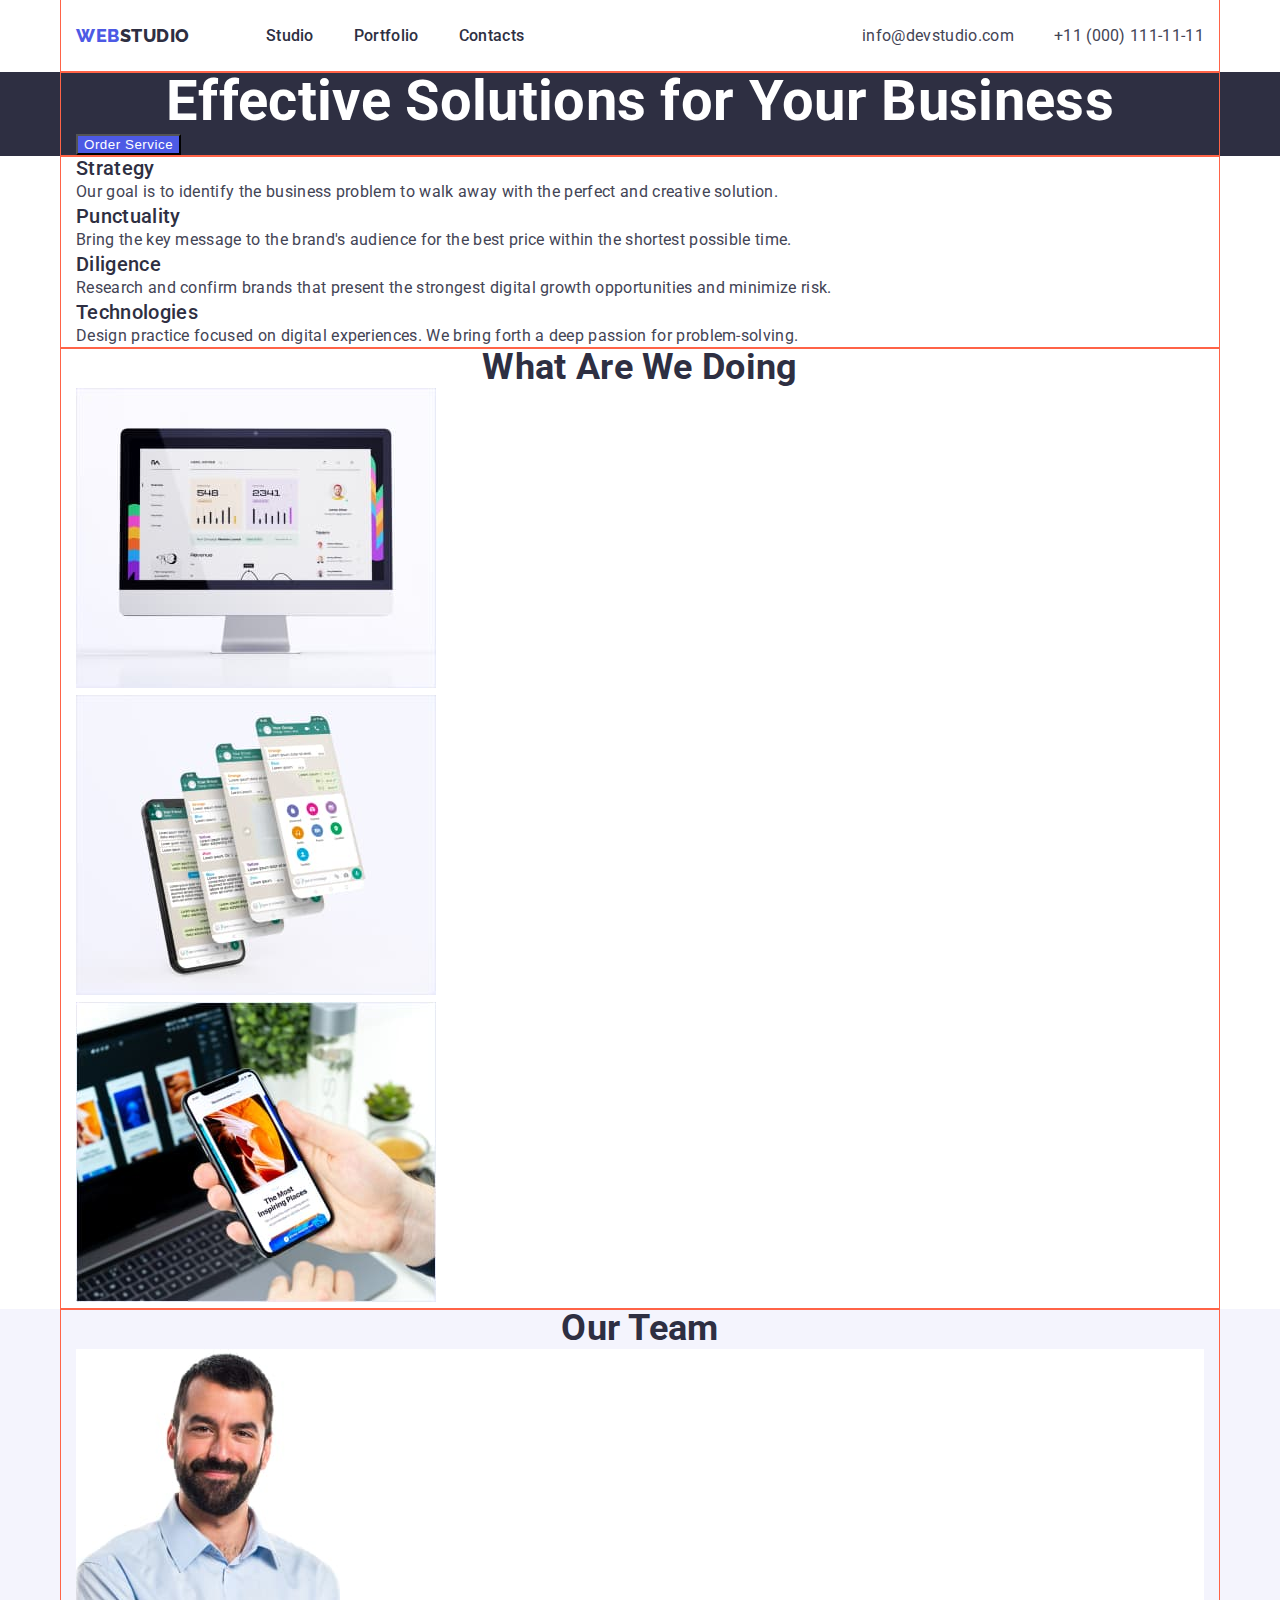
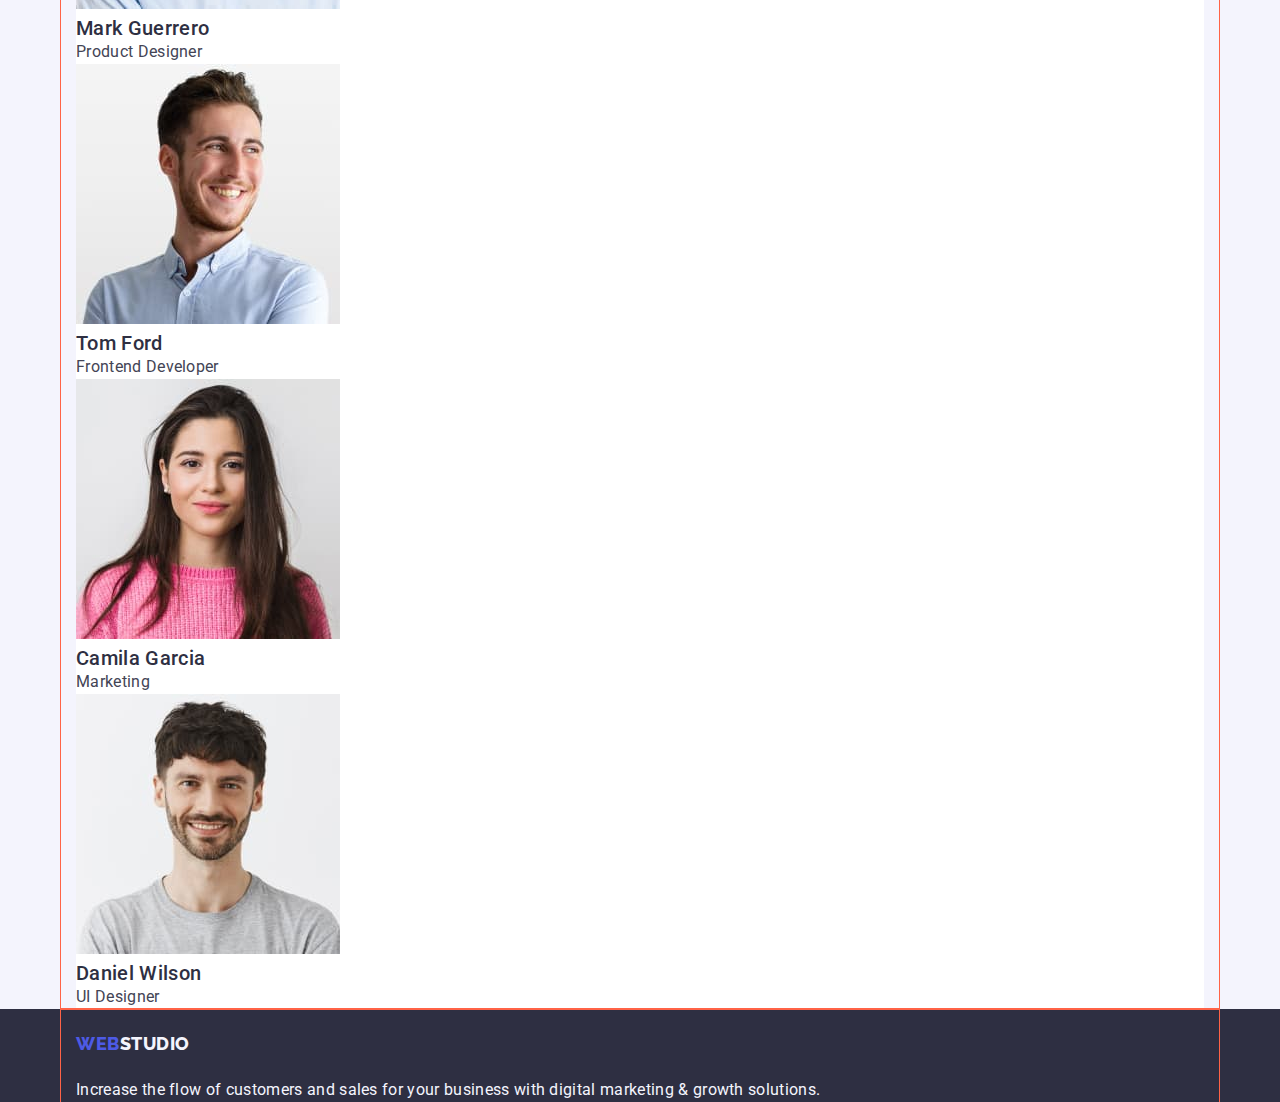
==== commit 02f4d7c9: "update Header display flex" ====
--- a/index.html
+++ b/index.html
@@ -15,8 +15,9 @@
     <link rel="stylesheet" href="./css/style.css" />
   </head>
   <body>
+    <!-- Header -->
     <header class="header">
-      <div class="container">
+      <div class="header-container container">
         <nav class="nav">
           <a class="logo-link link" href="./index.html">
             Web<span class="logo-dark">Studio</span>
@@ -174,6 +175,7 @@
         </div>
       </section>
     </main>
+    <!-- Footer -->
     <footer class="footer">
       <div class="container">
         <a href="./index.html" class="logo-link link">
--- a/css/style.css
+++ b/css/style.css
@@ -53,6 +53,17 @@
   text-decoration: none;
 }
 
+h1,
+h2,
+h3,
+h4,
+h5,
+h6,
+p {
+  margin-top: 0;
+  margin-bottom: 0;
+}
+
 /**
   |============================
   | Header
@@ -60,9 +71,19 @@
 */
 .header {
 }
+.header-container {
+  display: flex;
+  align-items: center;
+}
 .nav {
+  display: flex;
+  align-items: center;
+  margin-right: auto;
 }
 .logo-link {
+  display: block;
+  padding: 24px 0;
+  margin-right: 76px;
   font-family: 'Raleway', sans-serif;
   font-weight: 800;
   font-size: 18px;
@@ -75,10 +96,14 @@
   color: var(--color-navy-blue);
 }
 .nav-list {
+  display: flex;
+  gap: 40px;
 }
 .nav-item {
 }
 .nav-link {
+  display: block;
+  padding: 24px 0;
   font-weight: 500;
   color: var(--color-navy-blue);
 }
@@ -87,10 +112,14 @@
   color: var(--color-ocean);
 }
 .address-list {
+  display: flex;
+  gap: 40px;
 }
 .address-item {
 }
 .address-link {
+  display: block;
+  padding: 24px 0;
   font-style: normal;
   color: var(--color-slate);
 }
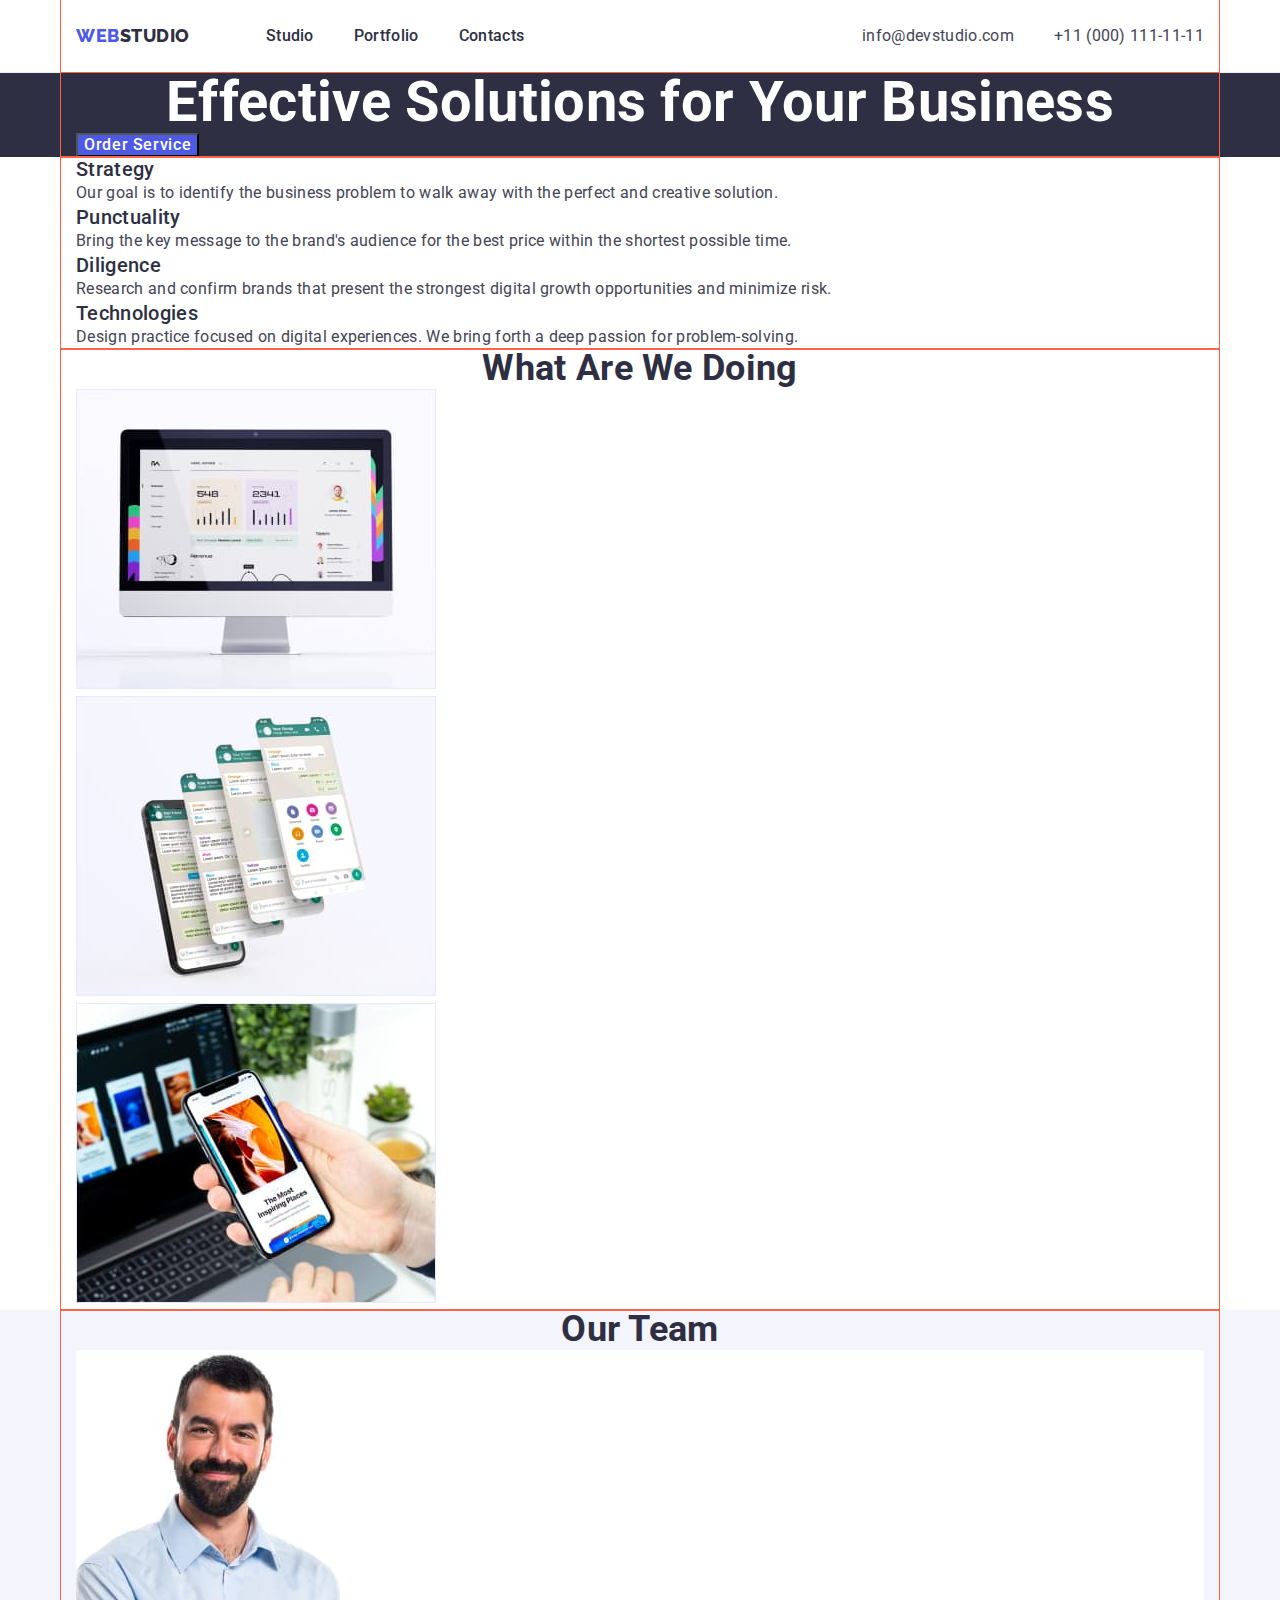
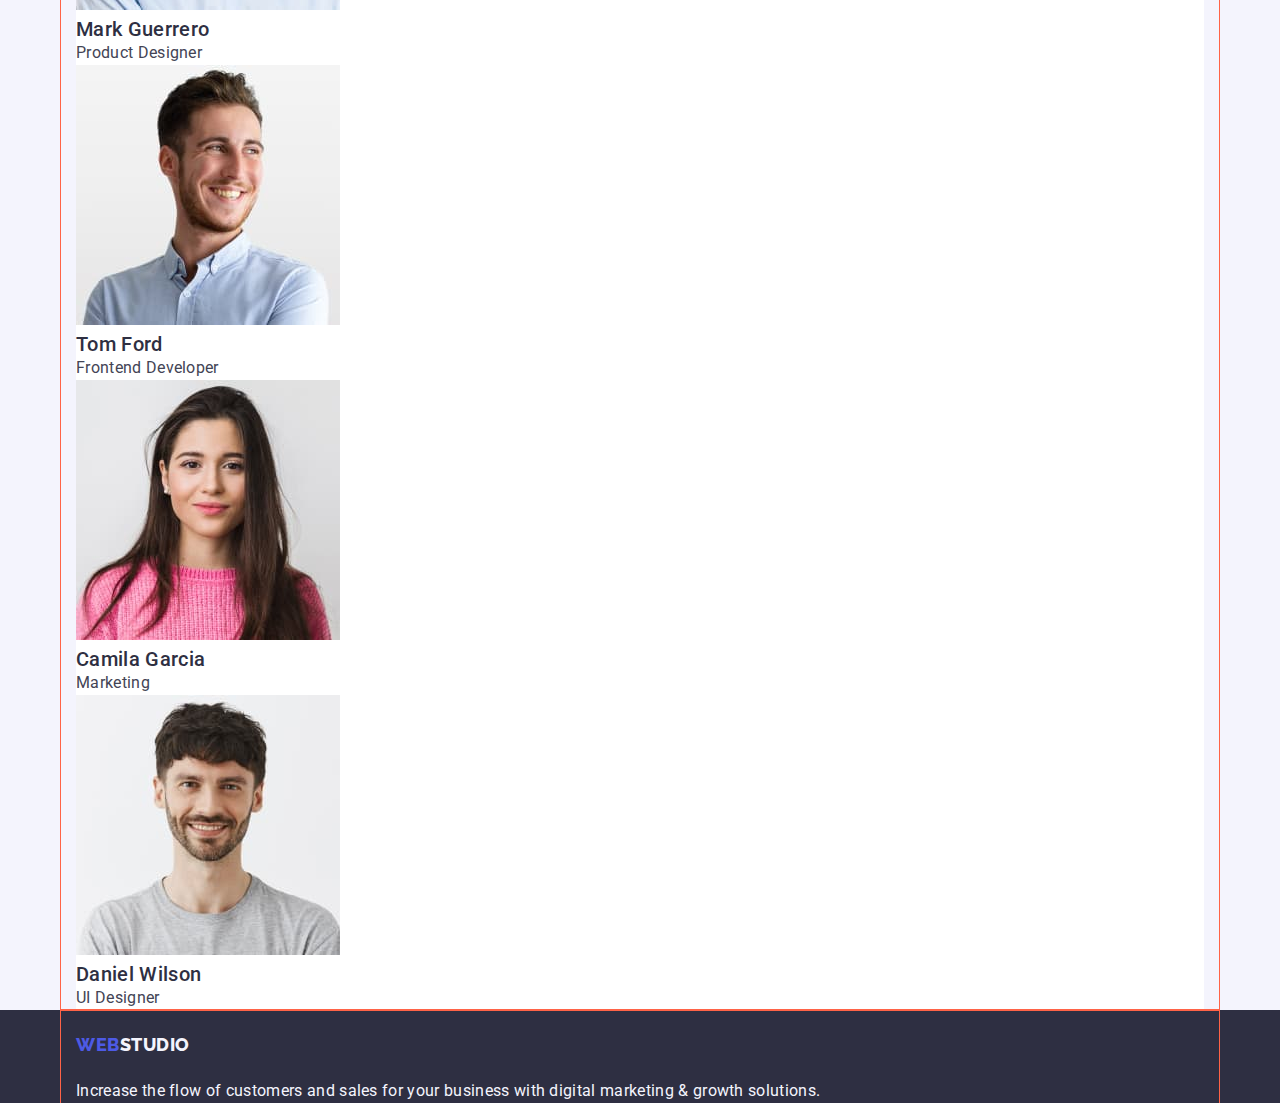
==== commit 76300769: "normalized css visually-hidden" ====
--- a/index.html
+++ b/index.html
@@ -11,6 +11,8 @@
       href="https://fonts.googleapis.com/css2?family=Raleway:wght@800&family=Roboto:wght@400;500;700&display=swap"
       rel="stylesheet"
     />
+    <!-- Normalized style -->
+    <link rel="stylesheet" href="./css/modern-normalize.css" />
     <!-- Customer Style -->
     <link rel="stylesheet" href="./css/style.css" />
   </head>
@@ -61,7 +63,7 @@
       <!-- Business Features -->
       <section>
         <div class="container">
-          <h2 class="section-title" hidden>Business Features</h2>
+          <h2 class="section-title visually-hidden">Business Features</h2>
           <ul class="features-list list">
             <li class="feature-item">
               <h3 class="item-title">Strategy</h3>
--- a/css/style.css
+++ b/css/style.css
@@ -42,6 +42,20 @@
   outline: 1px solid tomato;
 }
 
+.visually-hidden {
+  position: absolute;
+  width: 1px;
+  height: 1px;
+  margin: -1px;
+  border: 0;
+  padding: 0;
+
+  white-space: nowrap;
+  clip-path: inset(100%);
+  clip: rect(0 0 0 0);
+  overflow: hidden;
+}
+
 /* Reset  */
 
 .list {
@@ -70,6 +84,7 @@
   |============================
 */
 .header {
+  border-bottom: 1px solid #e7e9fc;
 }
 .header-container {
   display: flex;
@@ -100,11 +115,11 @@
   gap: 40px;
 }
 .nav-item {
+  font-weight: 500;
 }
 .nav-link {
   display: block;
   padding: 24px 0;
-  font-weight: 500;
   color: var(--color-navy-blue);
 }
 .nav-link:hover,
@@ -116,11 +131,11 @@
   gap: 40px;
 }
 .address-item {
+  font-style: normal;
 }
 .address-link {
   display: block;
   padding: 24px 0;
-  font-style: normal;
   color: var(--color-slate);
 }
 .address-link:hover,
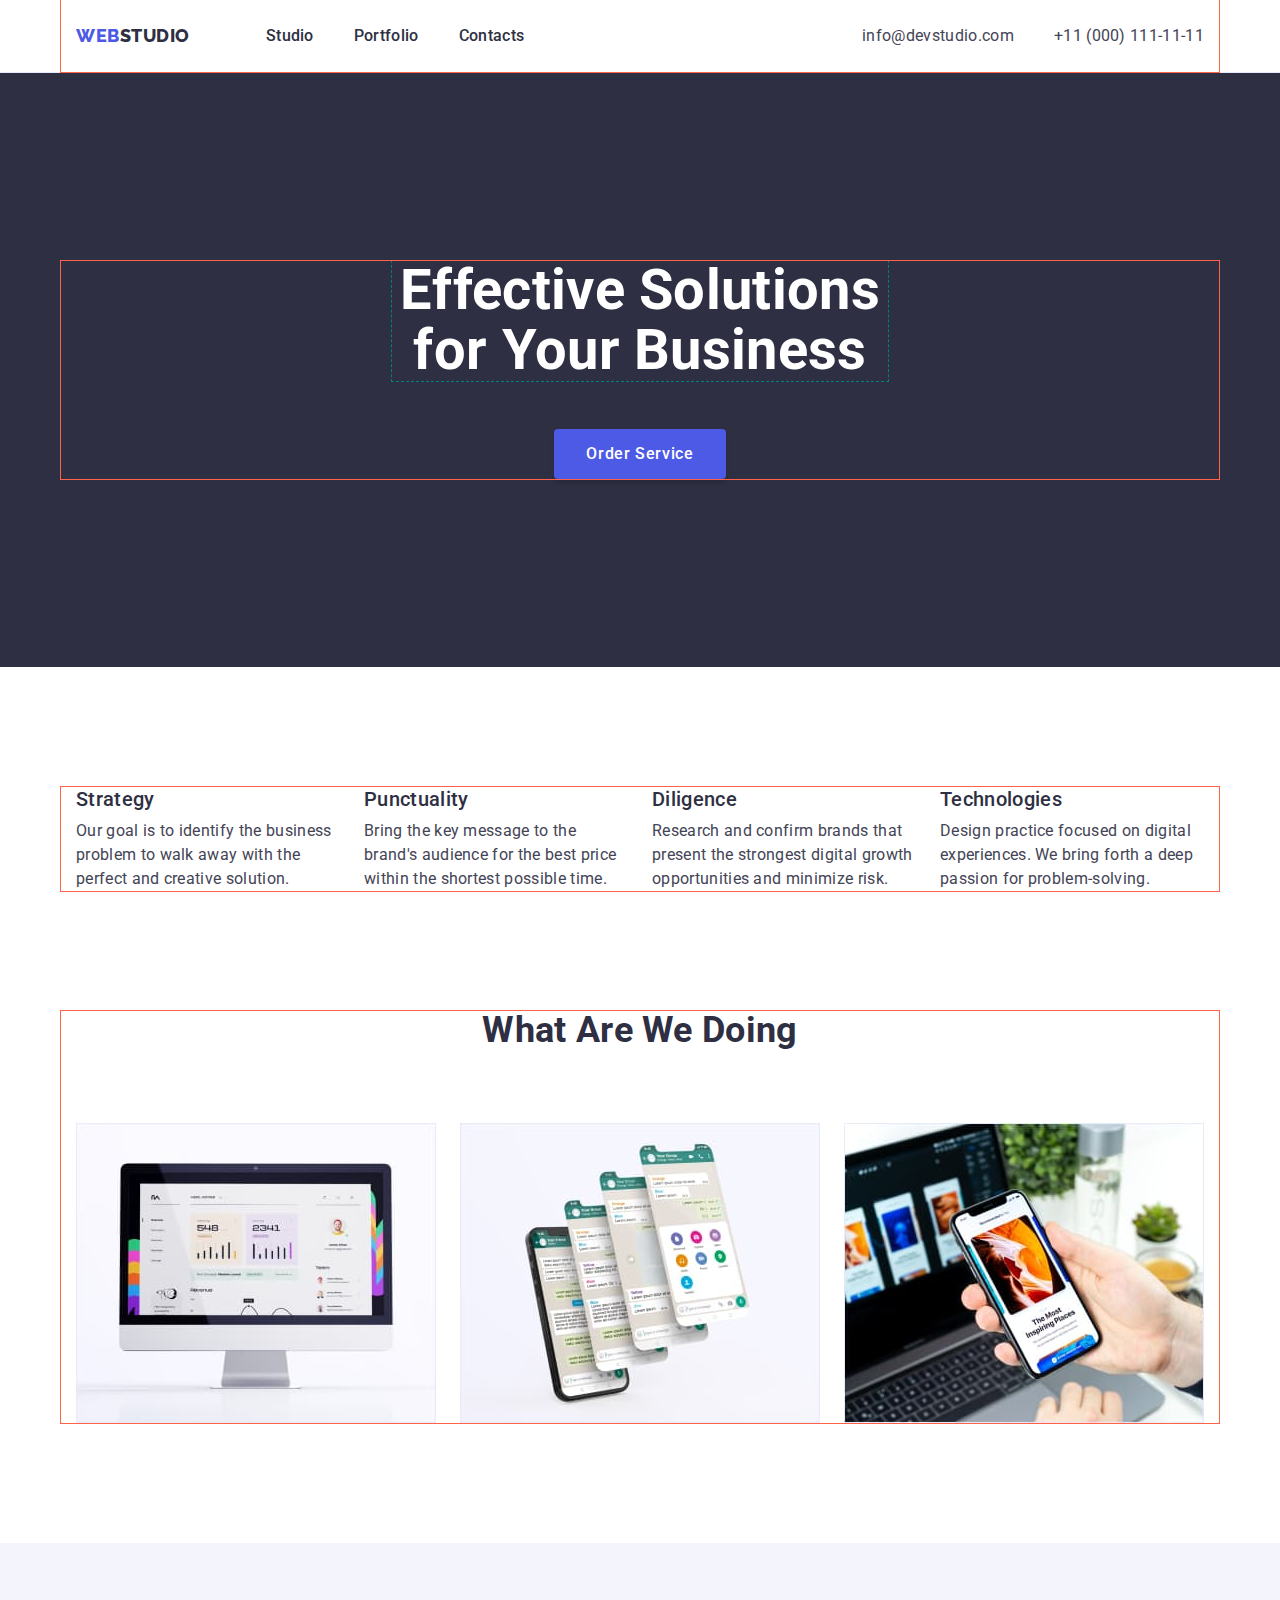
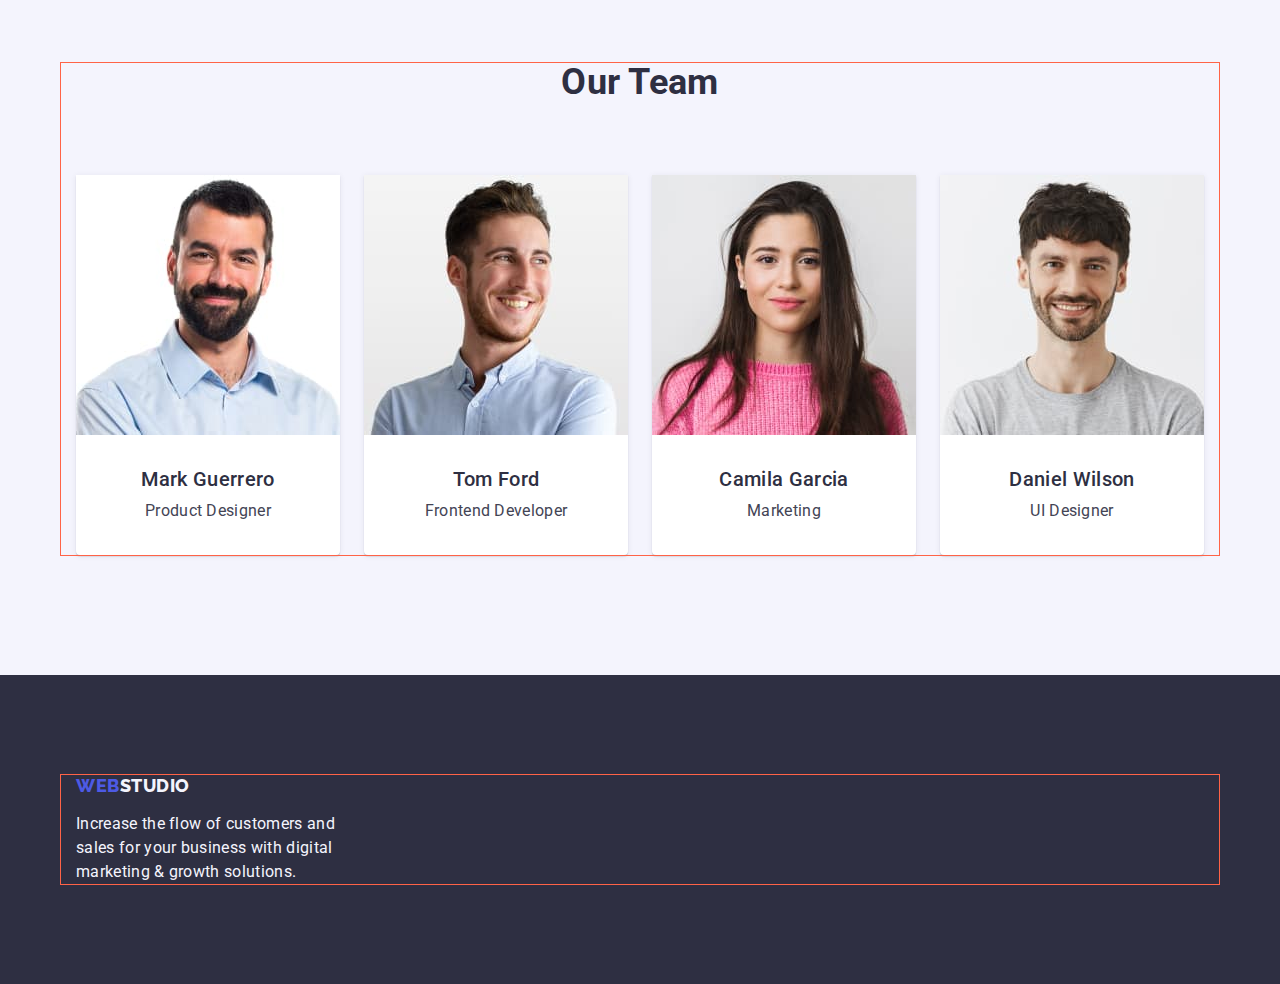
==== commit 69e967af: "update index.html css styles" ====
--- a/index.html
+++ b/index.html
@@ -55,13 +55,13 @@
     <main>
       <!-- Order Block -->
       <section class="order">
-        <div class="container">
+        <div class="order-cont container">
           <h1 class="primary-title">Effective Solutions for Your Business</h1>
           <button type="button" class="order-btn">Order Service</button>
         </div>
       </section>
       <!-- Business Features -->
-      <section>
+      <section class="section">
         <div class="container">
           <h2 class="section-title visually-hidden">Business Features</h2>
           <ul class="features-list list">
@@ -97,8 +97,8 @@
         </div>
       </section>
       <!-- Works -->
-      <section>
-        <div class="container">
+      <section class="works section">
+        <div class="works-cont container">
           <h2 class="section-title">what are we doing</h2>
           <ul class="work-list list">
             <li class="work-item">
@@ -129,8 +129,8 @@
         </div>
       </section>
       <!-- Team -->
-      <section class="team">
-        <div class="container">
+      <section class="team section">
+        <div class="team-cont container">
           <h2 class="section-title">our team</h2>
           <ul class="team-list list">
             <li class="team-item">
@@ -140,8 +140,10 @@
                 width="264"
                 height="260"
               />
-              <h3 class="item-title">Mark Guerrero</h3>
-              <p class="item-text">Product Designer</p>
+              <div class="team-item-desc">
+                <h3 class="item-title">Mark Guerrero</h3>
+                <p class="item-text">Product Designer</p>
+              </div>
             </li>
             <li class="team-item">
               <img
@@ -150,8 +152,10 @@
                 width="264"
                 height="260"
               />
-              <h3 class="item-title">Tom Ford</h3>
-              <p class="item-text">Frontend Developer</p>
+              <div class="team-item-desc">
+                <h3 class="item-title">Tom Ford</h3>
+                <p class="item-text">Frontend Developer</p>
+              </div>
             </li>
             <li class="team-item">
               <img
@@ -160,8 +164,10 @@
                 width="264"
                 height="260"
               />
-              <h3 class="item-title">Camila Garcia</h3>
-              <p class="item-text">Marketing</p>
+              <div class="team-item-desc">
+                <h3 class="item-title">Camila Garcia</h3>
+                <p class="item-text">Marketing</p>
+              </div>
             </li>
             <li class="team-item">
               <img
@@ -170,8 +176,10 @@
                 width="264"
                 height="260"
               />
-              <h3 class="item-title">Daniel Wilson</h3>
-              <p class="item-text">UI Designer</p>
+              <div class="team-item-desc">
+                <h3 class="item-title">Daniel Wilson</h3>
+                <p class="item-text">UI Designer</p>
+              </div>
             </li>
           </ul>
         </div>
@@ -179,7 +187,7 @@
     </main>
     <!-- Footer -->
     <footer class="footer">
-      <div class="container">
+      <div class="footer-cont container">
         <a href="./index.html" class="logo-link link">
           Web<span class="logo-light">Studio</span>
         </a>
--- a/css/style.css
+++ b/css/style.css
@@ -13,6 +13,10 @@
   /* Header background, team card background */
   --color-white: #ffffff;
   --color-dairy: #fcfcfc;
+
+  /* Other styles */
+  --column-indent: 24px;
+  --items: 4;
 }
 
 html {
@@ -41,6 +45,10 @@
   width: 1158px;
   outline: 1px solid tomato;
 }
+.section {
+  padding-top: 120px;
+  padding-bottom: 120px;
+}
 
 .visually-hidden {
   position: absolute;
@@ -65,6 +73,7 @@
 }
 .link {
   text-decoration: none;
+  padding: 0;
 }
 
 h1,
@@ -78,6 +87,12 @@
   margin-bottom: 0;
 }
 
+img {
+  display: block;
+  max-width: 100%;
+  height: auto;
+}
+
 /**
   |============================
   | Header
@@ -150,6 +165,16 @@
 */
 .order {
   background-color: var(--color-navy-blue);
+  padding-top: 188px;
+  padding-bottom: 188px;
+}
+
+.order-cont .primary-title {
+  width: 496px;
+  outline: 1px dashed teal;
+  margin-left: auto;
+  margin-right: auto;
+  margin-bottom: 48px;
 }
 .primary-title {
   font-size: 56px;
@@ -158,10 +183,17 @@
   color: var(--color-white);
 }
 .order-btn {
+  display: block;
+  margin-left: auto;
+  margin-right: auto;
+  padding: 16px 32px;
   font-weight: 500;
   letter-spacing: 0.04em;
   color: var(--color-white);
   background-color: var(--color-iris);
+  border-radius: 4px;
+  border: none;
+  box-shadow: 0px 4px 4px 0px rgba(0, 0, 0, 0.15);
   cursor: pointer;
 }
 .order-btn:hover,
@@ -182,8 +214,14 @@
   color: var(--color-navy-blue);
 }
 .features-list {
+  display: flex;
+  gap: var(--column-indent);
+  align-items: center;
 }
 .feature-item {
+  width: calc(
+    (100% - (var(--items) - 1) * var(--column-indent)) / var(--items)
+  );
 }
 .item-title {
   font-weight: 500;
@@ -191,7 +229,8 @@
   line-height: 1.2;
   color: var(--color-navy-blue);
 }
-.item-text {
+.feature-item .item-title {
+  margin-bottom: 8px;
 }
 
 /**
@@ -199,9 +238,21 @@
   | Section Works
   |============================
 */
+.works {
+  padding-top: 0;
+}
+.works-cont .section-title {
+  margin-bottom: 72px;
+}
 .work-list {
+  display: flex;
+  gap: var(--column-indent);
 }
 .work-item {
+  --items: 3;
+  width: calc(
+    (100% - (var(--items) - 1) * var(--column-indent)) / var(--items)
+  );
 }
 
 /**
@@ -212,10 +263,32 @@
 .team {
   background-color: var(--color-cloud);
 }
+.team-cont .section-title {
+  margin-bottom: 72px;
+}
 .team-list {
+  display: flex;
+  gap: var(--column-indent);
+  align-items: center;
+  justify-content: center;
 }
 .team-item {
+  width: calc(
+    (100% - (var(--items) - 1) * var(--column-indent)) / var(--items)
+  );
+  border: none;
+  border-radius: 0px 0px 4px 4px;
   background-color: var(--color-white);
+  box-shadow: 0px 2px 1px 0px rgba(46, 47, 66, 0.08),
+    0px 1px 1px 0px rgba(46, 47, 66, 0.16),
+    0px 1px 6px 0px rgba(46, 47, 66, 0.08);
+}
+.team-item-desc {
+  padding: 32px 0;
+  text-align: center;
+}
+.team-item-desc .item-title {
+  margin-bottom: 8px;
 }
 
 /**
@@ -251,10 +324,19 @@
 */
 .footer {
   background-color: var(--color-navy-blue);
+  padding-top: 100px;
+  padding-bottom: 100px;
+}
+.footer-cont .logo-link {
+  display: inline-block;
+  padding: 0;
+  margin-right: 0;
+  margin-bottom: 16px;
 }
 .logo-light {
   color: var(--color-cloud);
 }
 .footer-text {
+  max-width: 264px;
   color: var(--color-cloud);
 }
